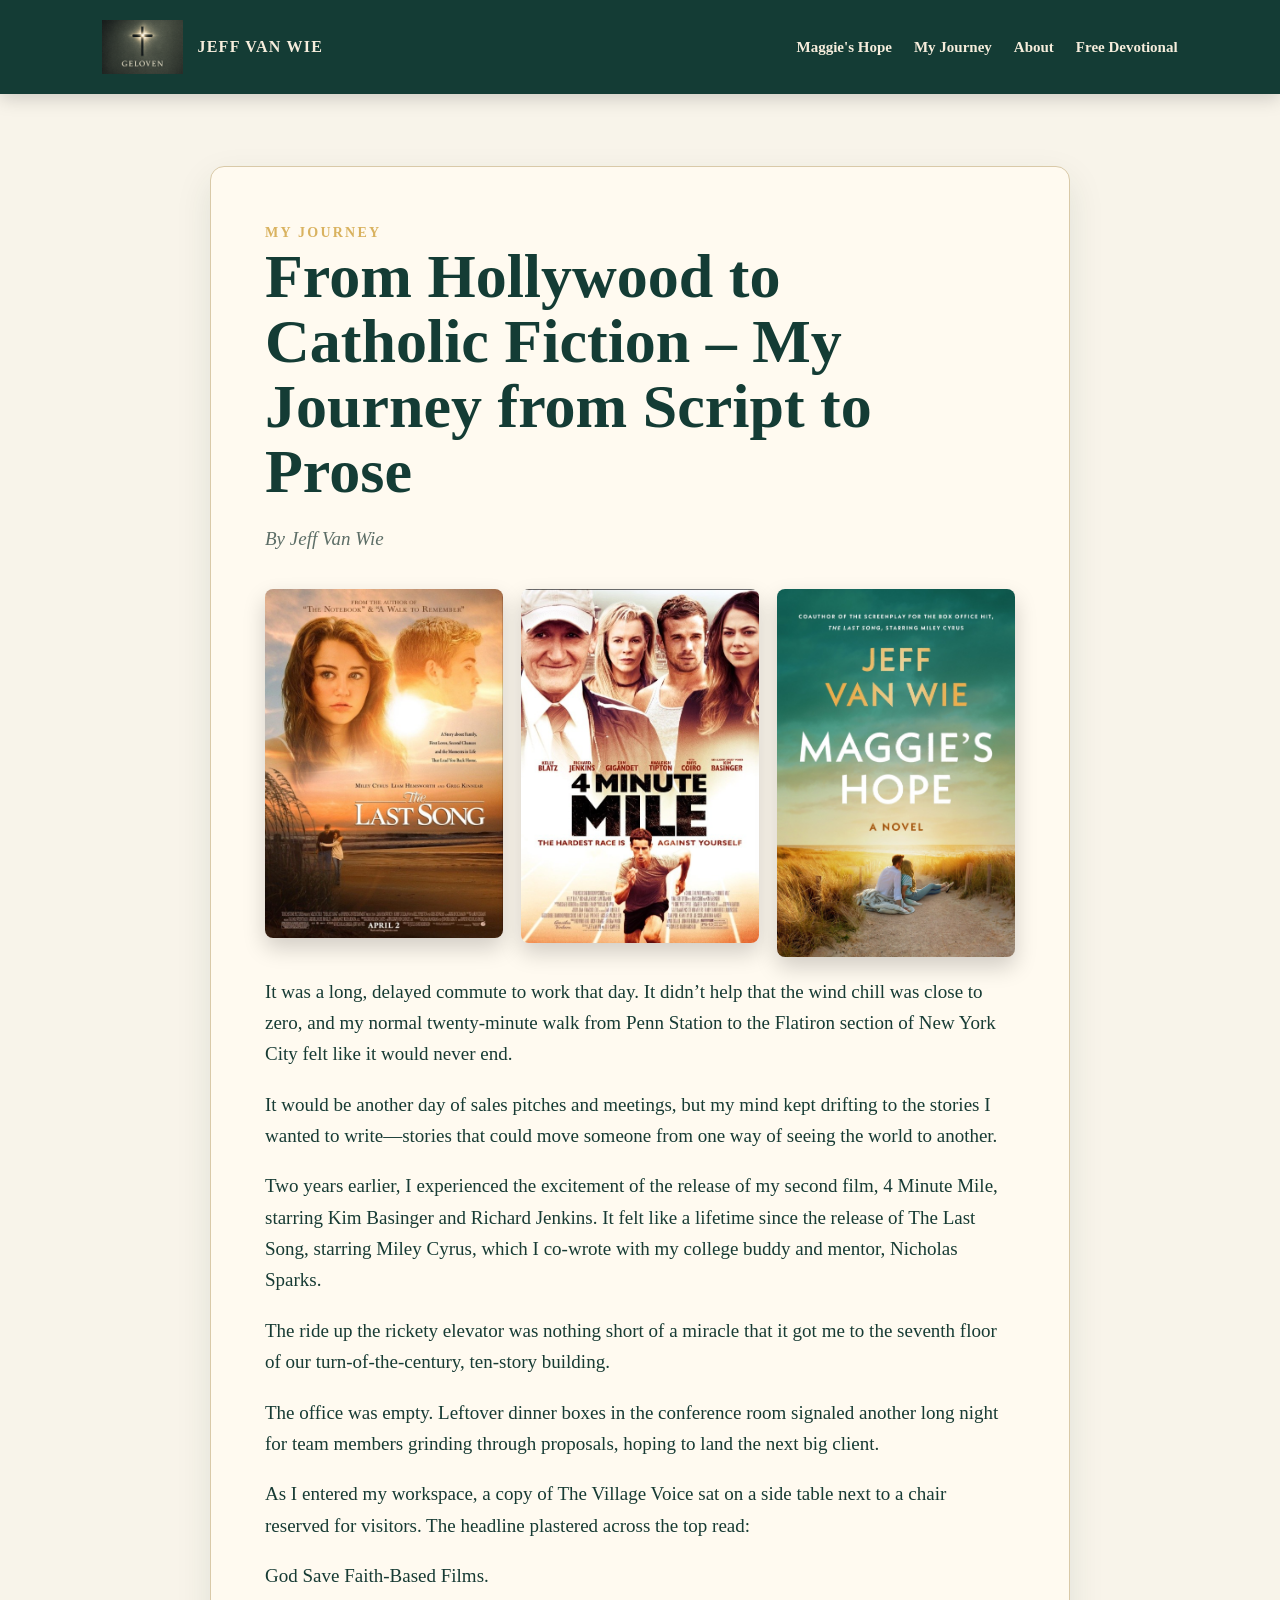
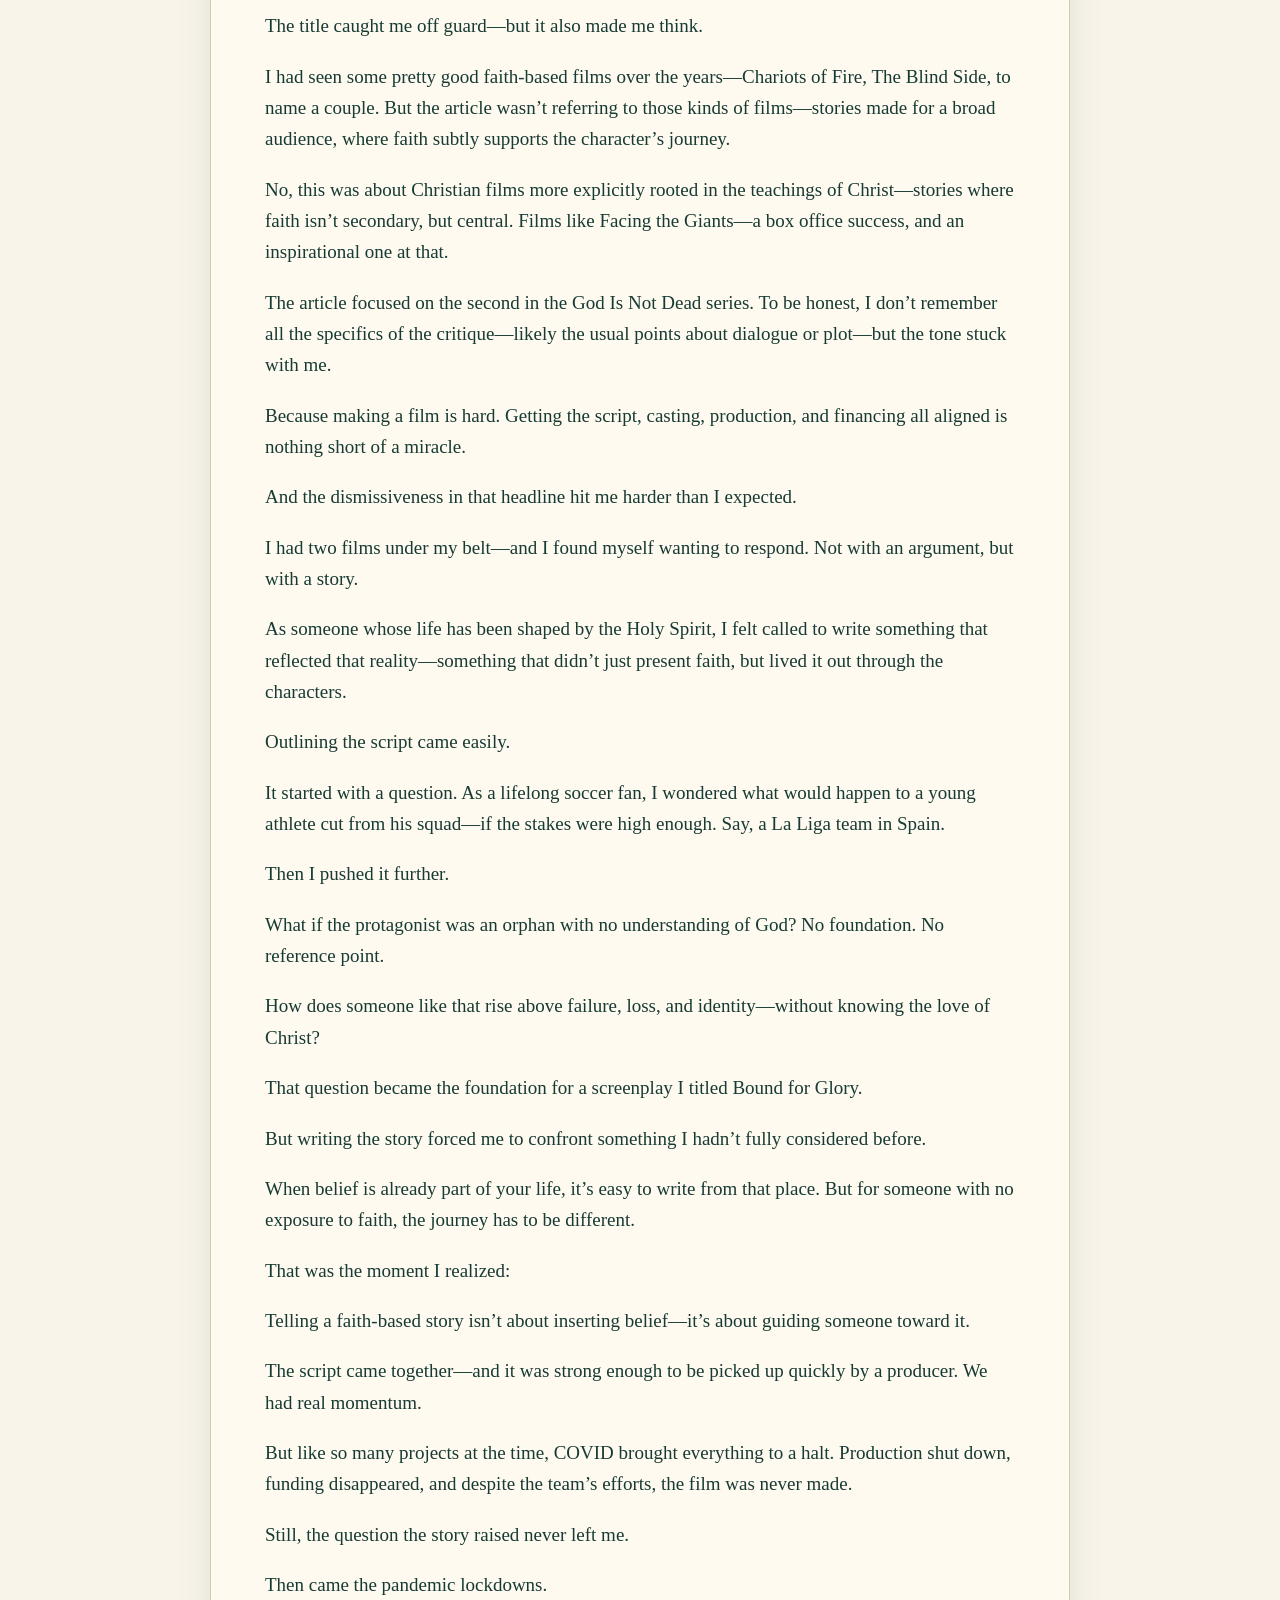
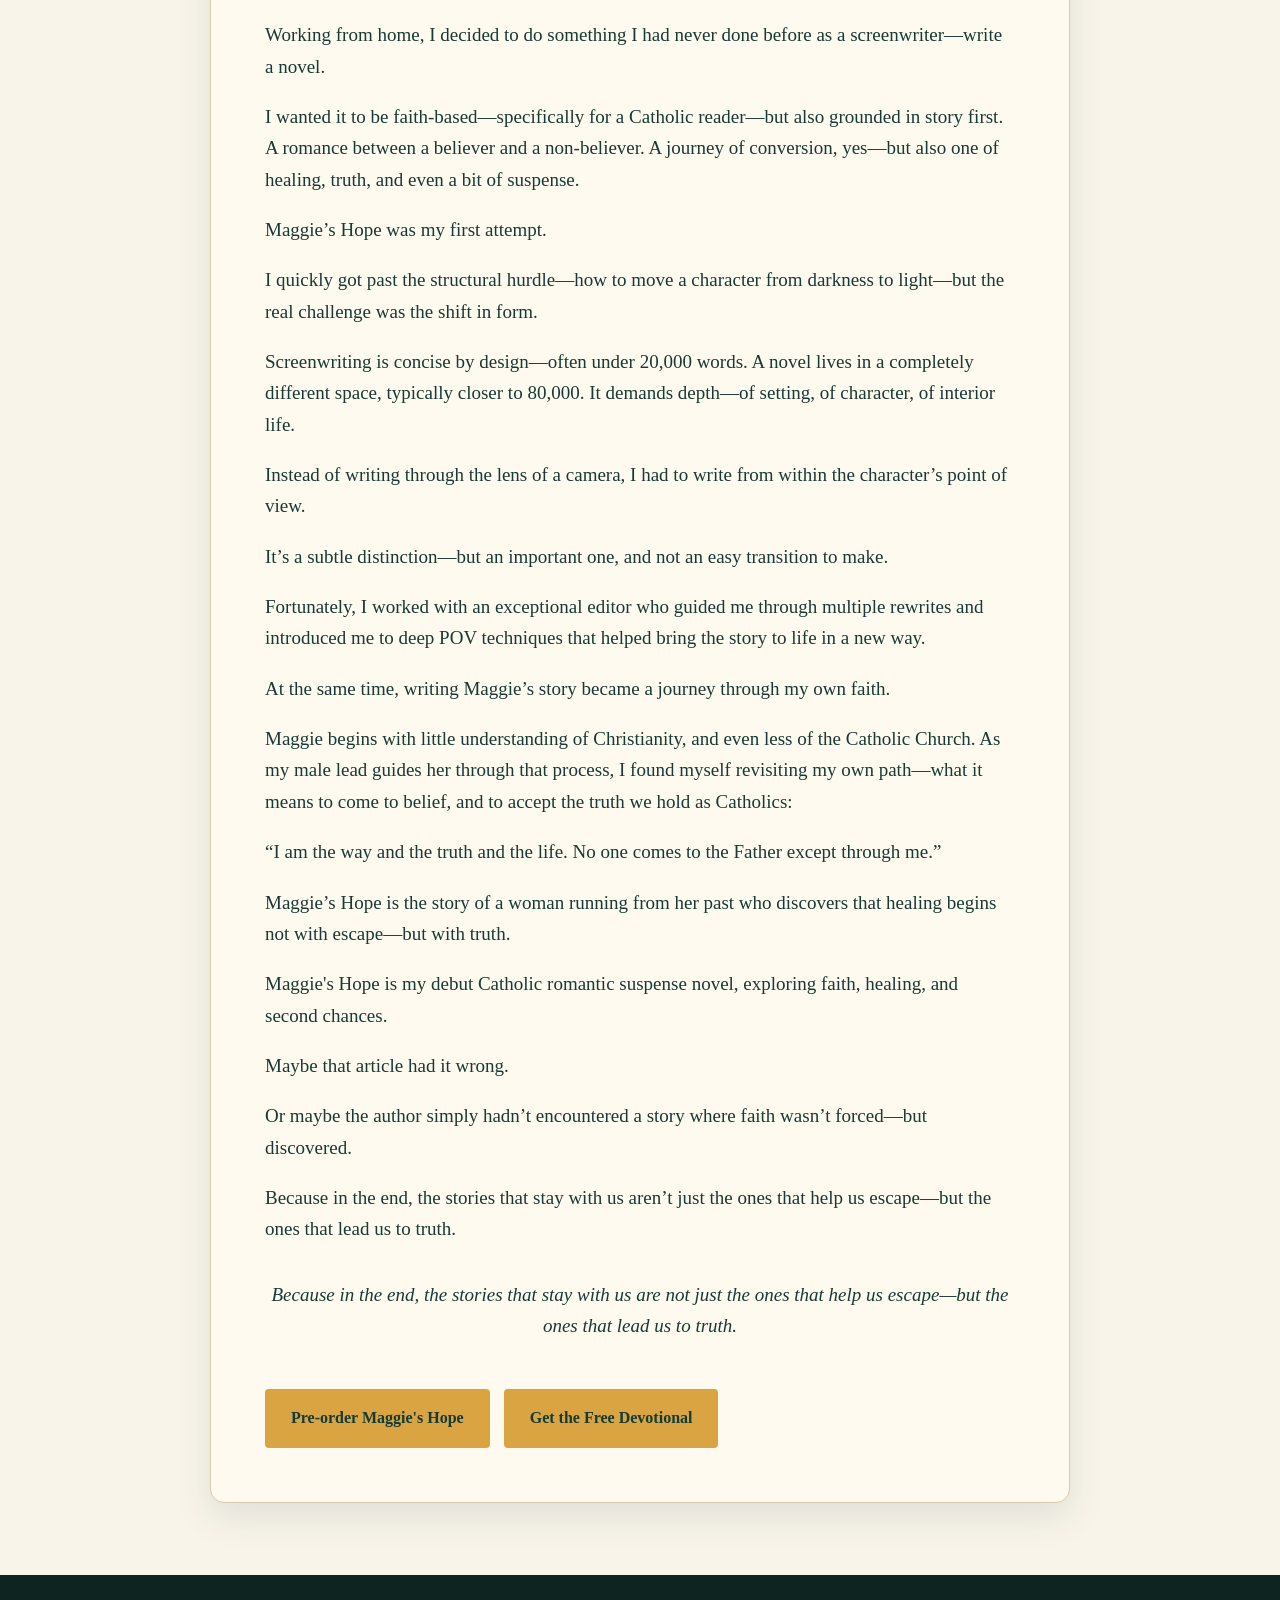
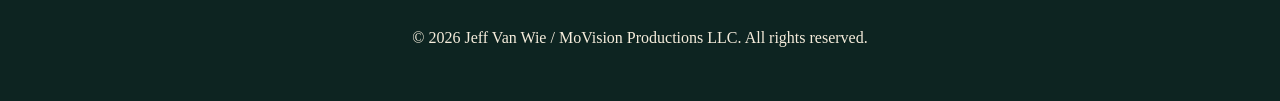
==== journey.html @ 56e46d1b "Add files via upload Add Journey page and update author website" ====
<!DOCTYPE html>
<html lang="en">
<head>
  <meta charset="UTF-8" />
  <meta name="viewport" content="width=device-width, initial-scale=1.0" />
  <meta name="description" content="Jeff Van Wie's journey from Hollywood screenwriter to Catholic novelist and author of Maggie's Hope." />
  <title>From Hollywood to Catholic Fiction | Jeff Van Wie</title>
  <link rel="stylesheet" href="assets/site.css" />
</head>
<body>
<header class="site-header">
  <a class="brand" href="index.html"><img src="assets/geloven-logo.png" alt="Geloven logo" /><span>Jeff Van Wie</span></a>
  <nav class="nav" aria-label="Primary navigation">
    <a href="index.html#maggies-hope">Maggie's Hope</a>
    <a href="journey.html">My Journey</a>
    <a href="index.html#about">About</a>
    <a href="index.html#devotional">Free Devotional</a>
  </nav>
</header>
<section>
  <article class="article">
    <div class="eyebrow">My Journey</div>
    <h1>From Hollywood to Catholic Fiction – My Journey from Script to Prose</h1>
    <p class="byline">By Jeff Van Wie</p>
    <div class="image-row">
      <img src="assets/the-last-song-poster.jpg" alt="The Last Song movie poster" />
      <img src="assets/four-minute-mile-poster.jpg" alt="4 Minute Mile movie poster" />
      <img src="assets/maggies-hope-cover.jpg" alt="Maggie's Hope book cover" />
    </div>
    <p>It was a long, delayed commute to work that day. It didn’t help that the wind chill was close to zero, and my normal twenty-minute walk from Penn Station to the Flatiron section of New York City felt like it would never end.</p>
    <p>It would be another day of sales pitches and meetings, but my mind kept drifting to the stories I wanted to write—stories that could move someone from one way of seeing the world to another.</p>
    <p>Two years earlier, I experienced the excitement of the release of my second film, 4 Minute Mile, starring Kim Basinger and Richard Jenkins. It felt like a lifetime since the release of The Last Song, starring Miley Cyrus, which I co-wrote with my college buddy and mentor, Nicholas Sparks.</p>
    <p>The ride up the rickety elevator was nothing short of a miracle that it got me to the seventh floor of our turn-of-the-century, ten-story building.</p>
    <p>The office was empty. Leftover dinner boxes in the conference room signaled another long night for team members grinding through proposals, hoping to land the next big client.</p>
    <p>As I entered my workspace, a copy of The Village Voice sat on a side table next to a chair reserved for visitors. The headline plastered across the top read:</p>
    <p>God Save Faith-Based Films.</p>
    <p>The title caught me off guard—but it also made me think.</p>
    <p>I had seen some pretty good faith-based films over the years—Chariots of Fire, The Blind Side, to name a couple. But the article wasn’t referring to those kinds of films—stories made for a broad audience, where faith subtly supports the character’s journey.</p>
    <p>No, this was about Christian films more explicitly rooted in the teachings of Christ—stories where faith isn’t secondary, but central. Films like Facing the Giants—a box office success, and an inspirational one at that.</p>
    <p>The article focused on the second in the God Is Not Dead series. To be honest, I don’t remember all the specifics of the critique—likely the usual points about dialogue or plot—but the tone stuck with me.</p>
    <p>Because making a film is hard. Getting the script, casting, production, and financing all aligned is nothing short of a miracle.</p>
    <p>And the dismissiveness in that headline hit me harder than I expected.</p>
    <p>I had two films under my belt—and I found myself wanting to respond. Not with an argument, but with a story.</p>
    <p>As someone whose life has been shaped by the Holy Spirit, I felt called to write something that reflected that reality—something that didn’t just present faith, but lived it out through the characters.</p>
    <p>Outlining the script came easily.</p>
    <p>It started with a question. As a lifelong soccer fan, I wondered what would happen to a young athlete cut from his squad—if the stakes were high enough. Say, a La Liga team in Spain.</p>
    <p>Then I pushed it further.</p>
    <p>What if the protagonist was an orphan with no understanding of God? No foundation. No reference point.</p>
    <p>How does someone like that rise above failure, loss, and identity—without knowing the love of Christ?</p>
    <p>That question became the foundation for a screenplay I titled Bound for Glory.</p>
    <p>But writing the story forced me to confront something I hadn’t fully considered before.</p>
    <p>When belief is already part of your life, it’s easy to write from that place. But for someone with no exposure to faith, the journey has to be different.</p>
    <p>That was the moment I realized:</p>
    <p>Telling a faith-based story isn’t about inserting belief—it’s about guiding someone toward it.</p>
    <p>The script came together—and it was strong enough to be picked up quickly by a producer. We had real momentum.</p>
    <p>But like so many projects at the time, COVID brought everything to a halt. Production shut down, funding disappeared, and despite the team’s efforts, the film was never made.</p>
    <p>Still, the question the story raised never left me.</p>
    <p>Then came the pandemic lockdowns.</p>
    <p>Working from home, I decided to do something I had never done before as a screenwriter—write a novel.</p>
    <p>I wanted it to be faith-based—specifically for a Catholic reader—but also grounded in story first. A romance between a believer and a non-believer. A journey of conversion, yes—but also one of healing, truth, and even a bit of suspense.</p>
    <p>Maggie’s Hope was my first attempt.</p>
    <p>I quickly got past the structural hurdle—how to move a character from darkness to light—but the real challenge was the shift in form.</p>
    <p>Screenwriting is concise by design—often under 20,000 words. A novel lives in a completely different space, typically closer to 80,000. It demands depth—of setting, of character, of interior life.</p>
    <p>Instead of writing through the lens of a camera, I had to write from within the character’s point of view.</p>
    <p>It’s a subtle distinction—but an important one, and not an easy transition to make.</p>
    <p>Fortunately, I worked with an exceptional editor who guided me through multiple rewrites and introduced me to deep POV techniques that helped bring the story to life in a new way.</p>
    <p>At the same time, writing Maggie’s story became a journey through my own faith.</p>
    <p>Maggie begins with little understanding of Christianity, and even less of the Catholic Church. As my male lead guides her through that process, I found myself revisiting my own path—what it means to come to belief, and to accept the truth we hold as Catholics:</p>
    <p>“I am the way and the truth and the life. No one comes to the Father except through me.”</p>
    <p>Maggie’s Hope is the story of a woman running from her past who discovers that healing begins not with escape—but with truth.</p>
    <p>Maggie's Hope is my debut Catholic romantic suspense novel, exploring faith, healing, and second chances.</p>
    <p>Maybe that article had it wrong.</p>
    <p>Or maybe the author simply hadn’t encountered a story where faith wasn’t forced—but discovered.</p>
    <p>Because in the end, the stories that stay with us aren’t just the ones that help us escape—but the ones that lead us to truth.</p>
    <p class="quote">Because in the end, the stories that stay with us are not just the ones that help us escape—but the ones that lead us to truth.</p>
    <div class="btnrow">
      <a class="btn" href="https://www.amazon.com/Maggies-Hope-Catholic-Romantic-Suspense-ebook/dp/B0H3CFPGQQ/ref=sr_1_1?crid=3NCWQ1MYMF61F&dib=eyJ2IjoiMSJ9.yBqb46Kqh1Ugg5azzYywWVtmL_UlsK4Of6RCggLA4gTGjHj071QN20LucGBJIEps.63e5xa8-_Xz1dTC999kGmpaDfAiHw9QunpuG3n6hT9c&dib_tag=se&keywords=Maggie%27s+Hope+Jeff+Van+Wie&qid=1780402239&sprefix=maggie%27s+hope+jeff+van+wie%2Caps%2C113&sr=8-1">Pre-order Maggie's Hope</a>
      <a class="btn" href="index.html#devotional">Get the Free Devotional</a>
    </div>
  </article>
</section>
<footer class="footer">
  <p>© 2026 Jeff Van Wie / MoVision Productions LLC. All rights reserved.</p>
</footer>
</body>
</html>
---- assets/site.css ----
:root{
  --green:#143c35;--deep:#0d2421;--cream:#f8f4ea;--paper:#fffaf0;--gold:#d9a441;--gold2:#d9b25f;--text:#173b34;--muted:#5d6e67;--line:#d9c9a8;
}
*{box-sizing:border-box} html{scroll-behavior:smooth} body{margin:0;font-family:Georgia,'Times New Roman',serif;background:var(--cream);color:var(--text);line-height:1.65} img{max-width:100%;display:block} a{color:inherit}.site-header{background:var(--green);color:#f6eddc;padding:20px 8%;display:flex;justify-content:space-between;align-items:center;gap:24px;position:sticky;top:0;z-index:10;box-shadow:0 4px 18px rgba(0,0,0,.18)}.brand{display:flex;align-items:center;gap:14px;text-decoration:none;font-weight:bold;letter-spacing:.08em;text-transform:uppercase}.brand img{height:54px;width:auto}.nav{display:flex;gap:22px;align-items:center;flex-wrap:wrap}.nav a{color:#f6eddc;text-decoration:none;font-weight:bold;font-size:15px}.nav a:hover{color:var(--gold2)}section{padding:72px 8%}.hero{display:grid;grid-template-columns:1.08fr .92fr;gap:54px;align-items:center;background:linear-gradient(135deg,#123b35,#0d2421);color:#f6eddc}.eyebrow{letter-spacing:.16em;text-transform:uppercase;color:var(--gold2);font-weight:bold;font-size:14px}.hero h1{font-size:clamp(46px,7vw,82px);line-height:.95;margin:10px 0 18px}.tagline{font-size:clamp(22px,3vw,30px);color:var(--gold2);line-height:1.25;margin:0 0 18px}.lead{font-size:20px;max-width:760px}.btnrow{display:flex;gap:14px;flex-wrap:wrap;align-items:center}.btn{display:inline-block;background:var(--gold);color:var(--green);padding:14px 24px;margin-top:14px;text-decoration:none;font-weight:bold;border-radius:4px;border:2px solid var(--gold)}.btn.secondary{background:transparent;color:#f6eddc;border-color:#f6eddc}.cover{max-width:385px;margin:auto;box-shadow:0 22px 46px rgba(0,0,0,.42)}h2{font-size:clamp(34px,5vw,48px);line-height:1.1;margin:0 0 18px;color:var(--green)}h3{font-size:25px;margin:0 0 8px;color:var(--green)}.grid{display:grid;grid-template-columns:repeat(3,1fr);gap:26px}.two{display:grid;grid-template-columns:1fr 1fr;gap:42px;align-items:center}.card{background:var(--paper);border:1px solid var(--line);padding:28px;border-radius:12px;box-shadow:0 12px 28px rgba(20,60,53,.08)}.callout{background:#efe4ca;border-left:6px solid var(--gold);padding:24px 28px;font-style:italic;font-size:22px}.dark{background:var(--green);color:#f6eddc}.dark h2,.dark h3{color:#f6eddc}.dark .card{background:#173f38;border-color:#335d55}.posters{display:grid;grid-template-columns:repeat(2,minmax(180px,320px));gap:24px;justify-content:center;align-items:start}.poster{box-shadow:0 14px 34px rgba(0,0,0,.25);border:6px solid #fffaf0}.author-photo{border-radius:14px;box-shadow:0 18px 38px rgba(0,0,0,.22)}.qr{width:170px;background:white;padding:8px;border-radius:8px}.center{text-align:center}.small{font-size:15px;color:var(--muted)}.footer{background:var(--deep);color:#f6eddc;padding:34px 8%;text-align:center}.flyer{max-width:760px;margin:28px auto 0;border:1px solid var(--line);box-shadow:0 14px 30px rgba(0,0,0,.14)}.article{max-width:860px;margin:0 auto;background:var(--paper);padding:54px;border:1px solid var(--line);border-radius:14px;box-shadow:0 14px 36px rgba(20,60,53,.1)}.article h1{font-size:clamp(38px,6vw,62px);line-height:1.05;margin:0 0 8px;color:var(--green)}.article p{font-size:19px}.byline{color:var(--muted);font-style:italic;margin-bottom:34px}.quote{font-size:24px;color:var(--green);text-align:center;margin:34px 0;font-style:italic}.image-row{display:grid;grid-template-columns:repeat(3,1fr);gap:18px;margin-top:24px}.image-row img{border-radius:8px;box-shadow:0 10px 22px rgba(0,0,0,.18)}@media(max-width:850px){.site-header{position:static;align-items:flex-start;flex-direction:column}.hero,.two,.grid{grid-template-columns:1fr}.hero{text-align:center}.cover{max-width:310px}.posters{grid-template-columns:1fr 1fr}.article{padding:30px}.image-row{grid-template-columns:1fr}.nav{gap:14px}section{padding:52px 6%}}
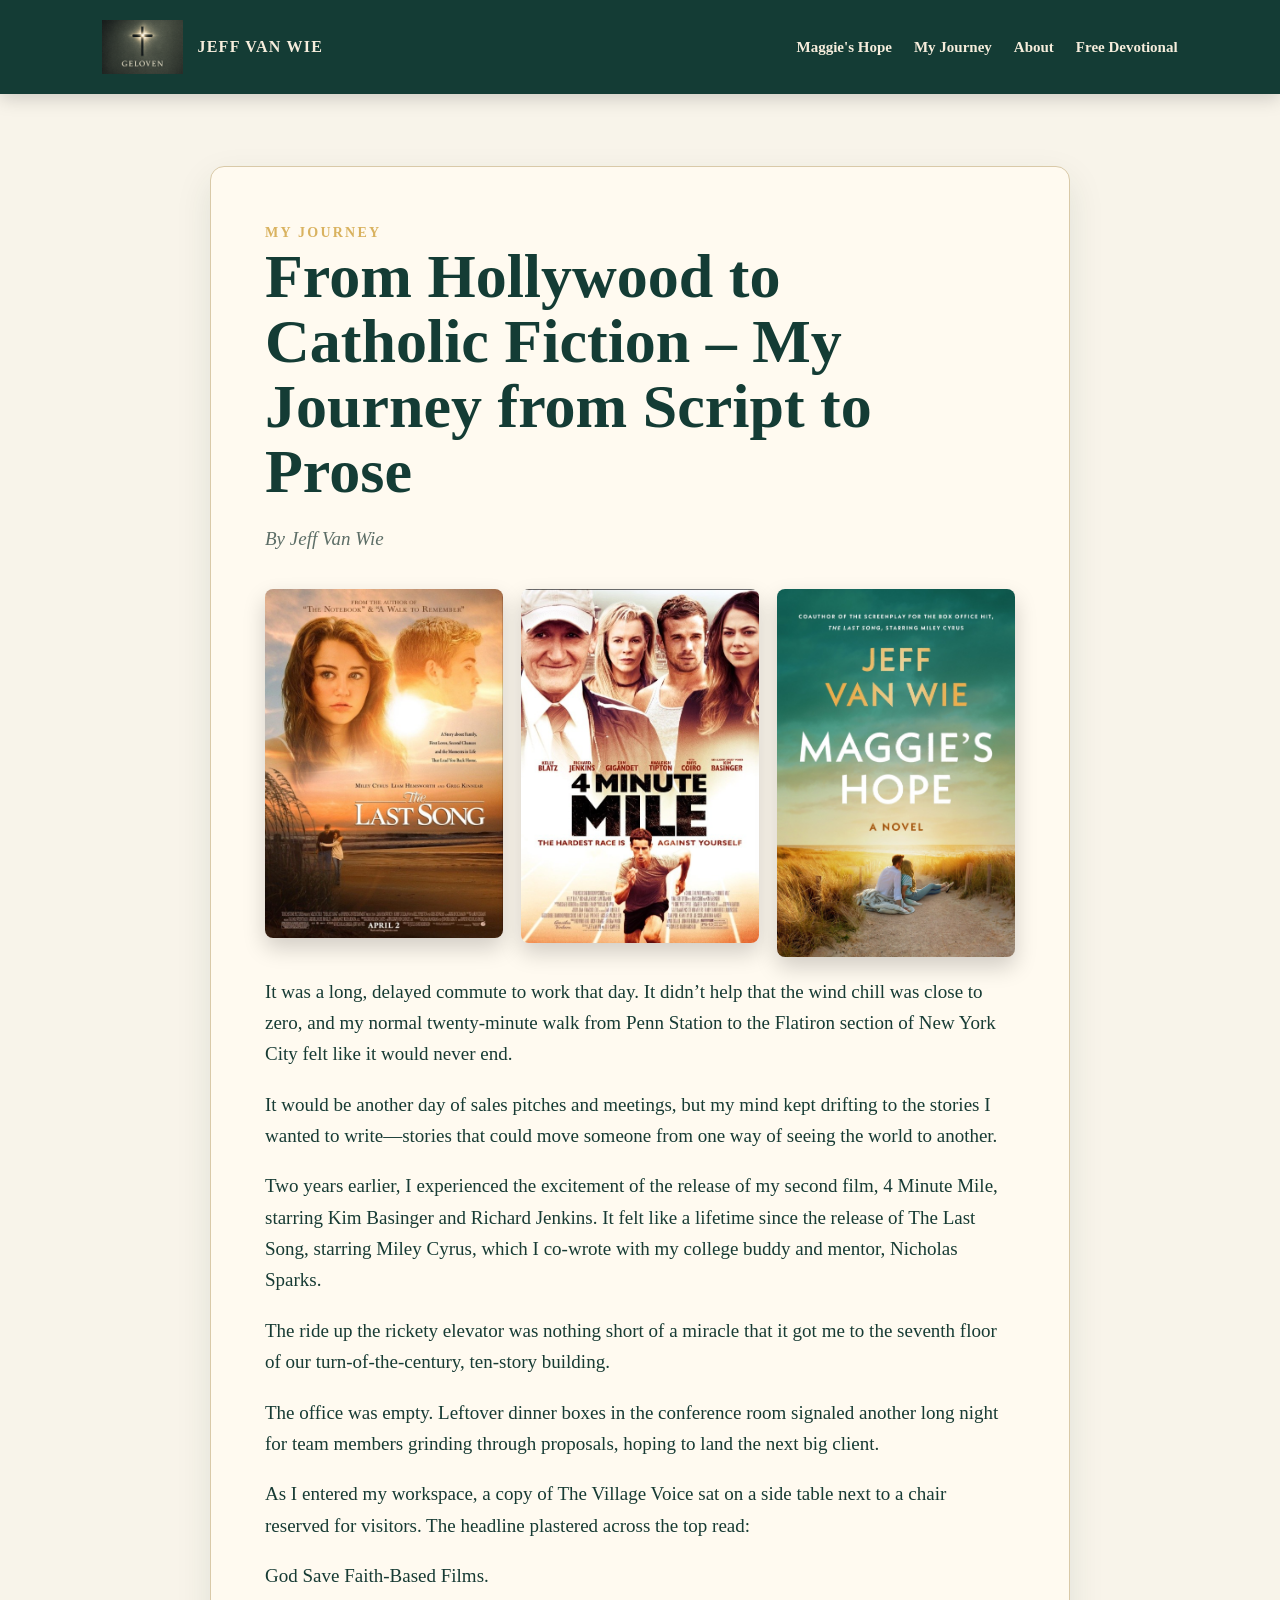
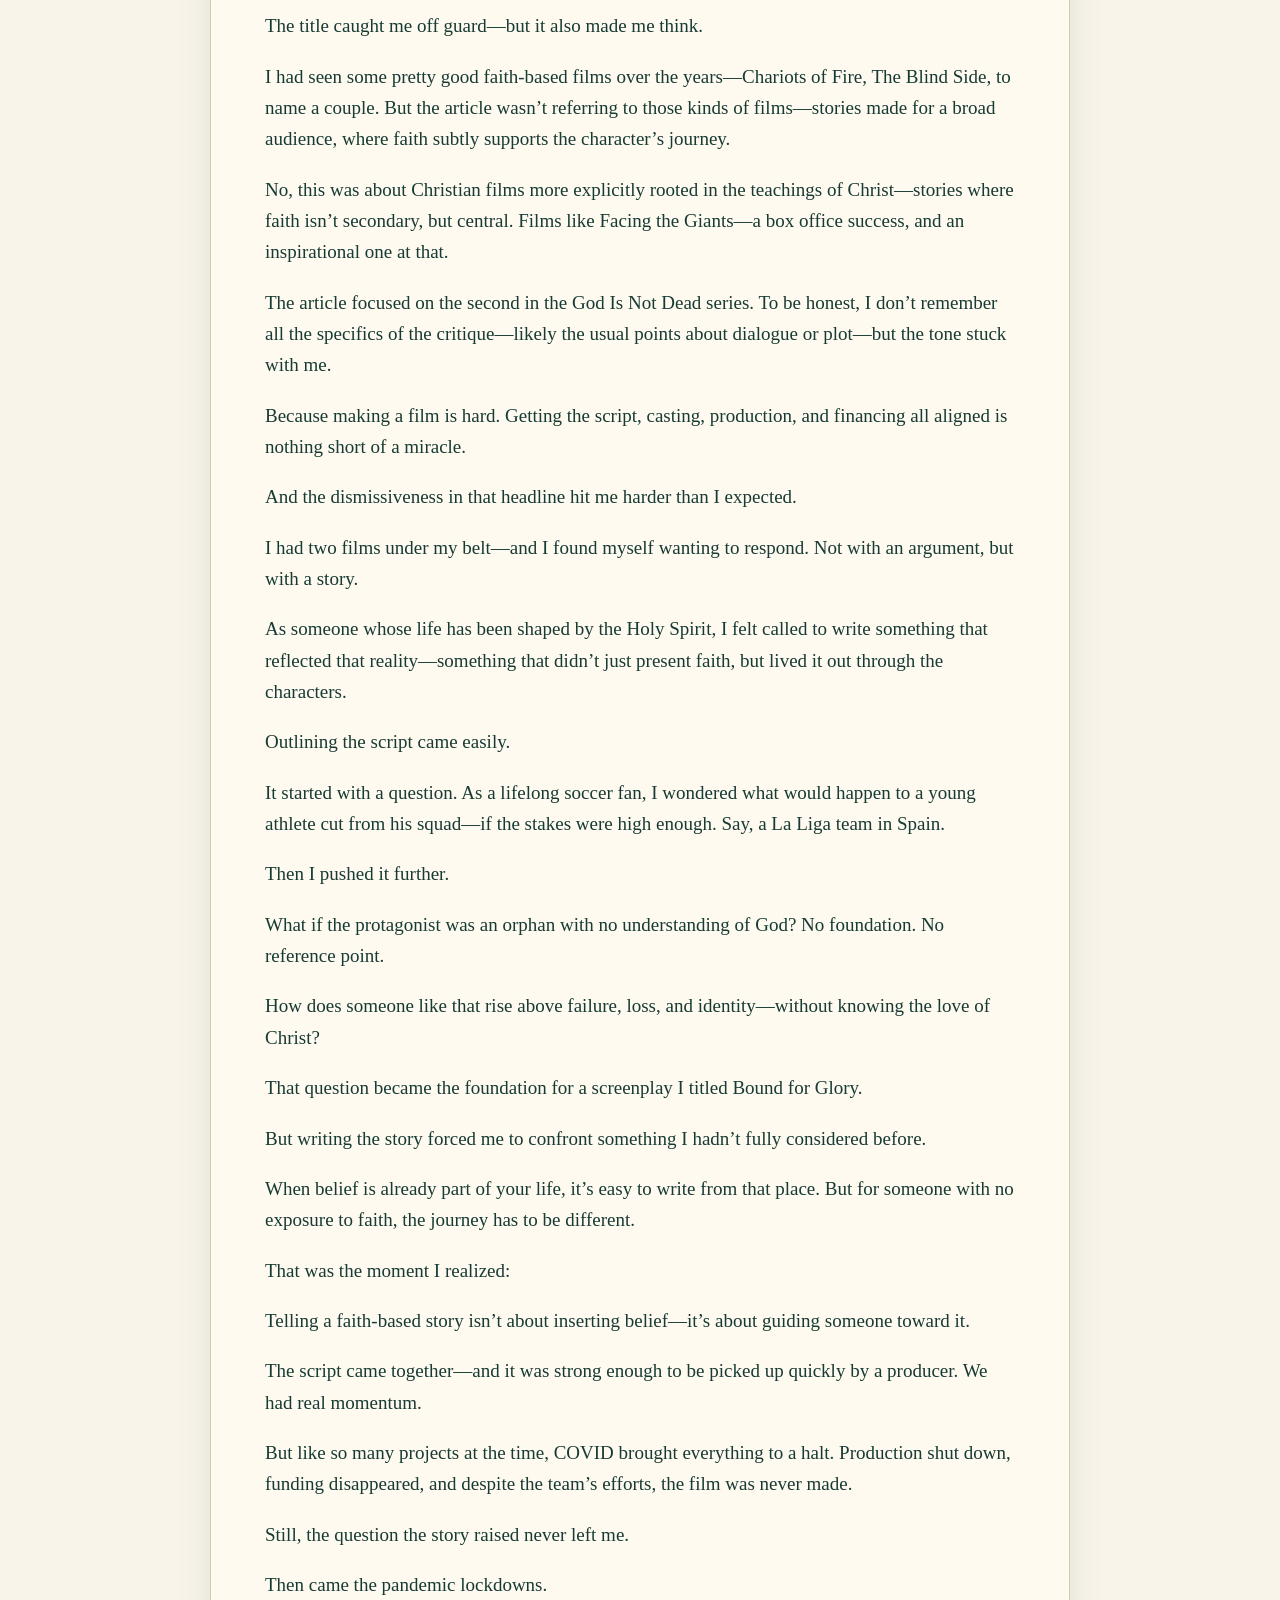
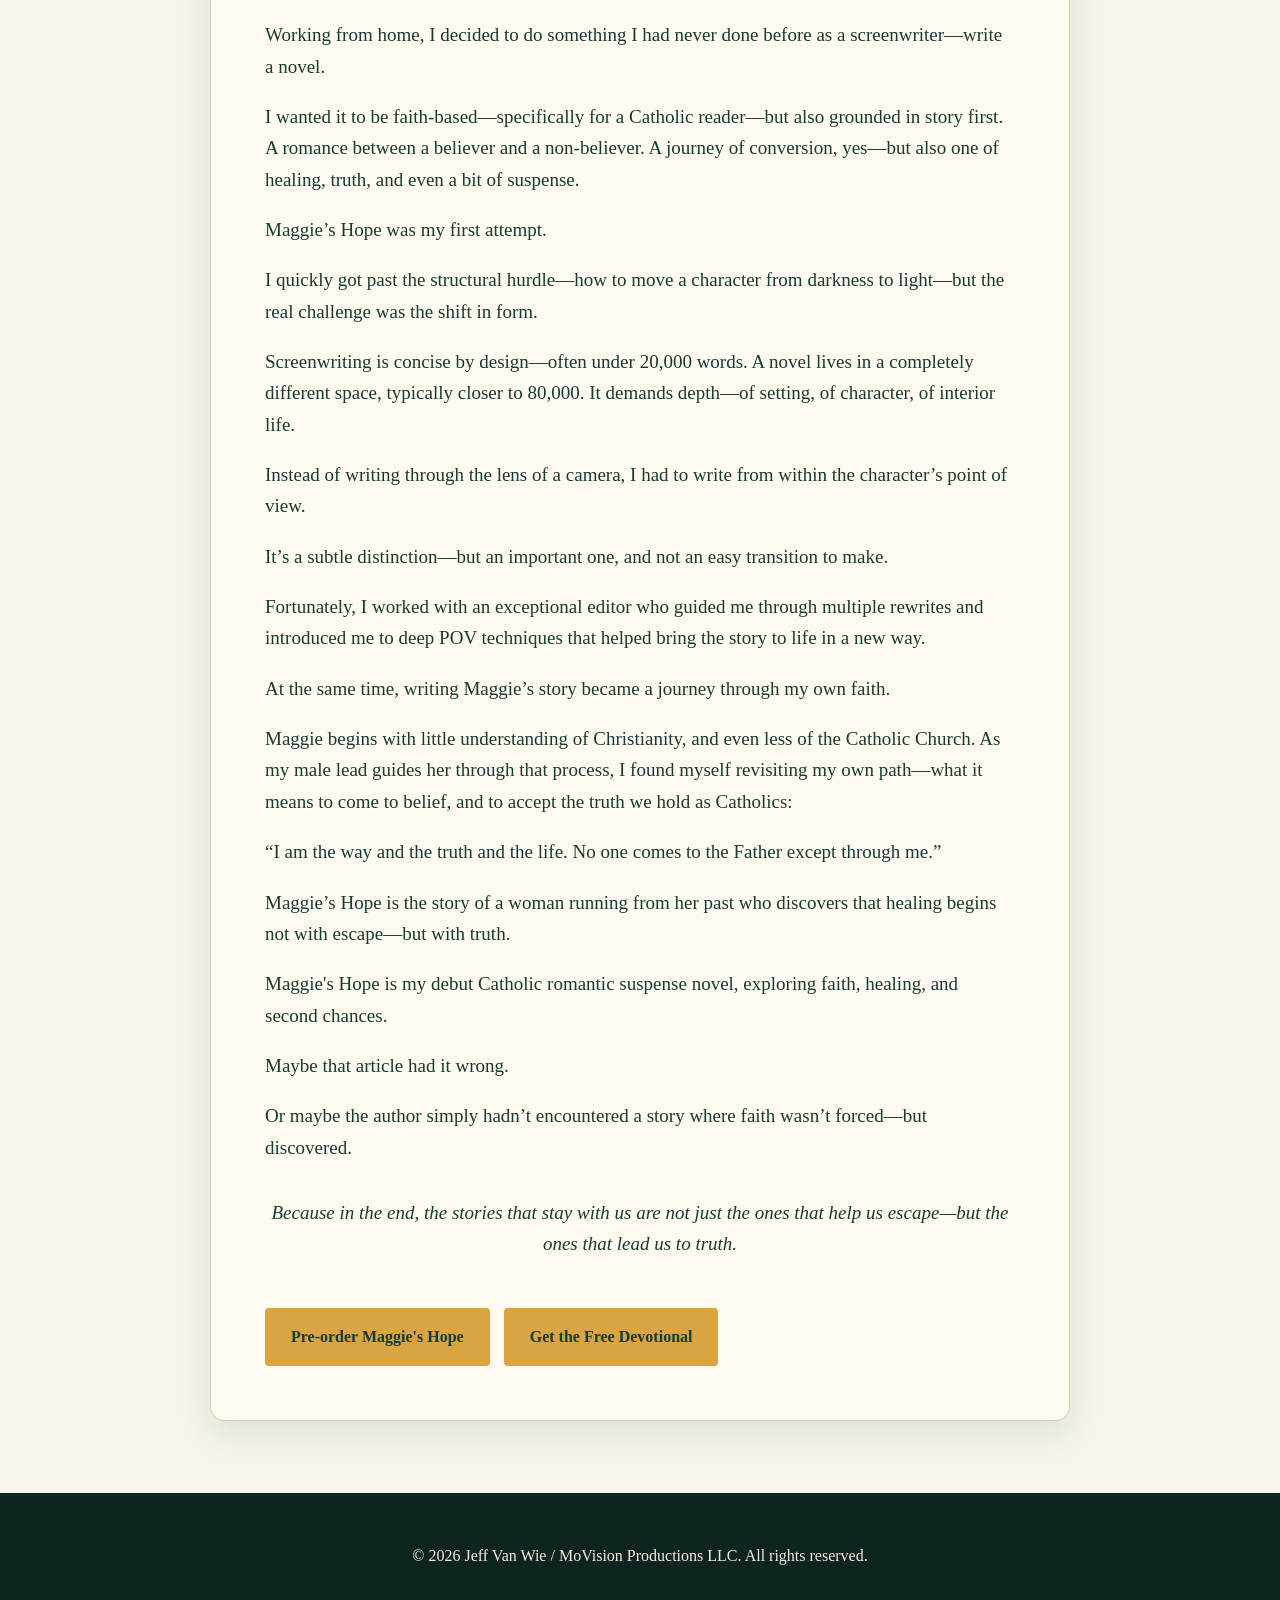
==== commit c7b40383: "Add files via upload Updated journey.html file to correct duplicate sentence" ====
--- a/journey.html
+++ b/journey.html
@@ -71,7 +71,6 @@
     <p>Maggie's Hope is my debut Catholic romantic suspense novel, exploring faith, healing, and second chances.</p>
     <p>Maybe that article had it wrong.</p>
     <p>Or maybe the author simply hadn’t encountered a story where faith wasn’t forced—but discovered.</p>
-    <p>Because in the end, the stories that stay with us aren’t just the ones that help us escape—but the ones that lead us to truth.</p>
     <p class="quote">Because in the end, the stories that stay with us are not just the ones that help us escape—but the ones that lead us to truth.</p>
     <div class="btnrow">
       <a class="btn" href="https://www.amazon.com/Maggies-Hope-Catholic-Romantic-Suspense-ebook/dp/B0H3CFPGQQ/ref=sr_1_1?crid=3NCWQ1MYMF61F&dib=eyJ2IjoiMSJ9.yBqb46Kqh1Ugg5azzYywWVtmL_UlsK4Of6RCggLA4gTGjHj071QN20LucGBJIEps.63e5xa8-_Xz1dTC999kGmpaDfAiHw9QunpuG3n6hT9c&dib_tag=se&keywords=Maggie%27s+Hope+Jeff+Van+Wie&qid=1780402239&sprefix=maggie%27s+hope+jeff+van+wie%2Caps%2C113&sr=8-1">Pre-order Maggie's Hope</a>
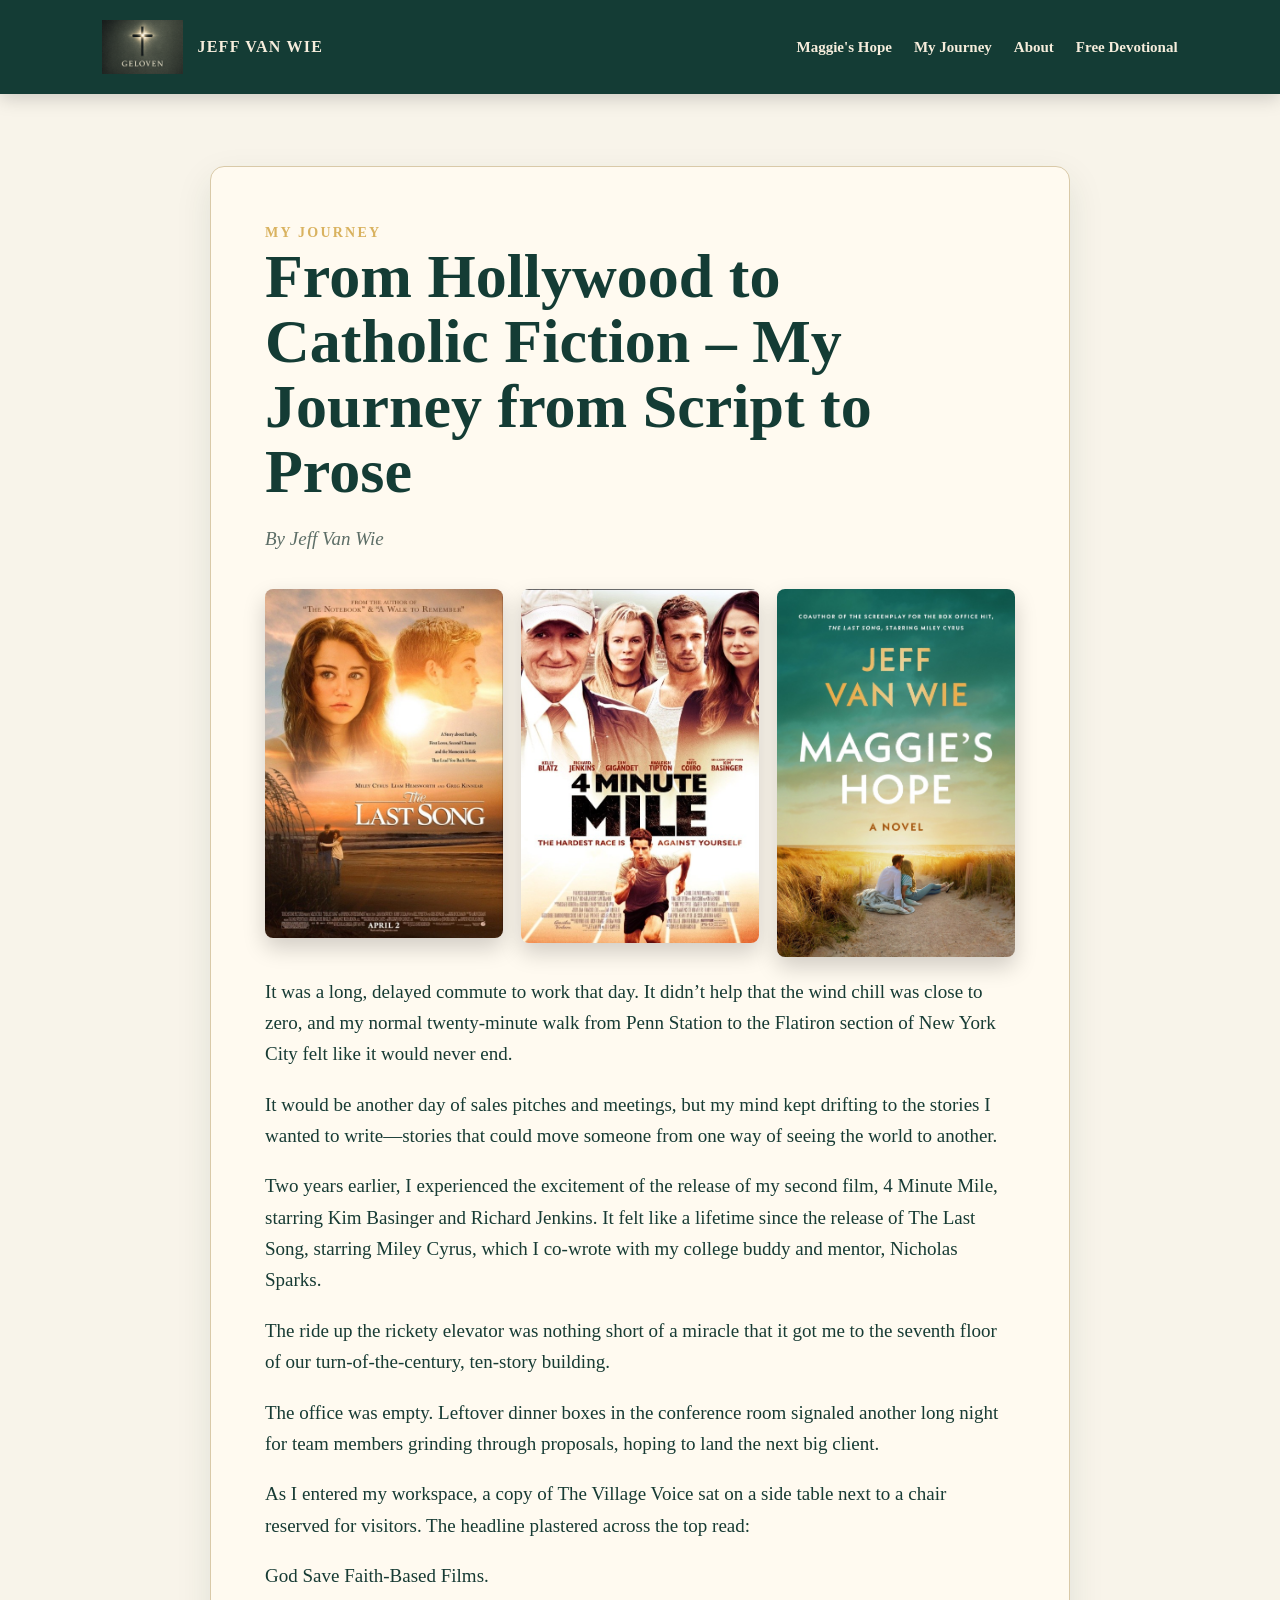
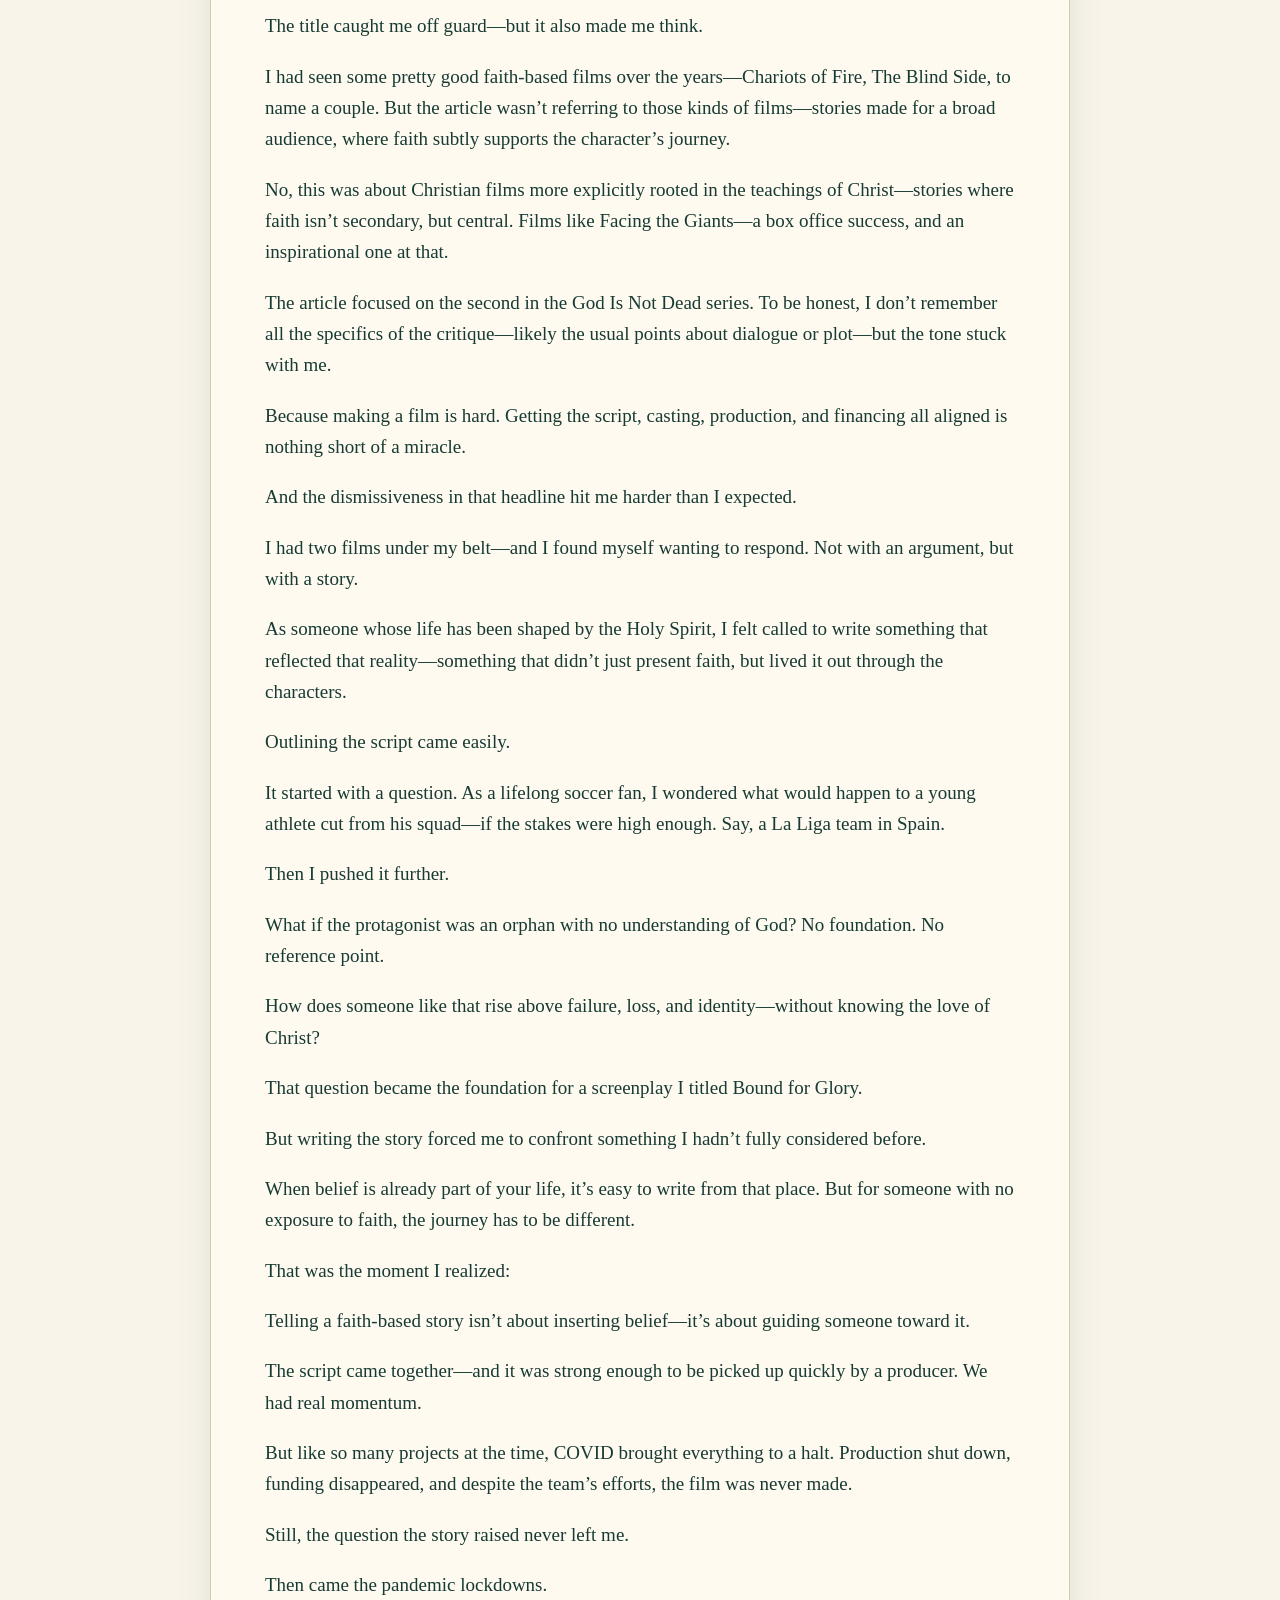
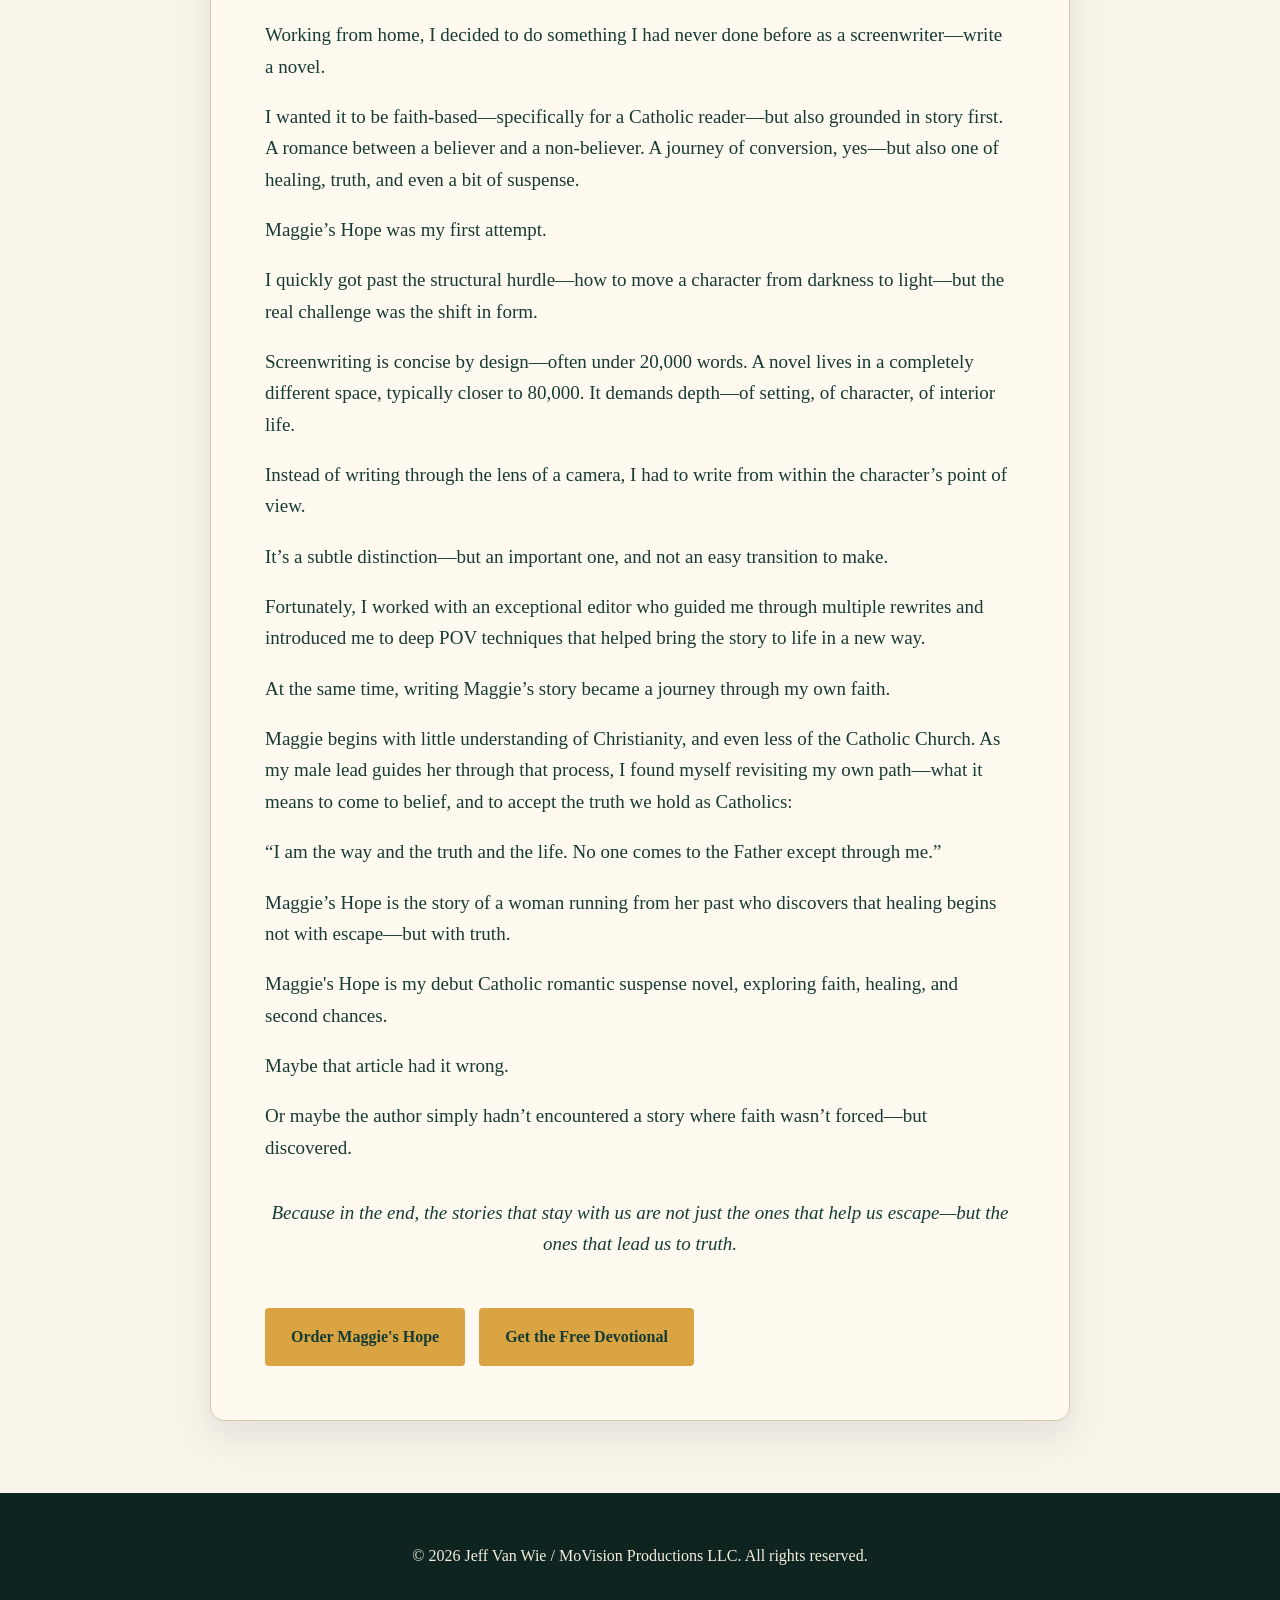
==== commit 4933b143: "Update journey.html Update from Pre-order to Order" ====
--- a/journey.html
+++ b/journey.html
@@ -73,7 +73,7 @@
     <p>Or maybe the author simply hadn’t encountered a story where faith wasn’t forced—but discovered.</p>
     <p class="quote">Because in the end, the stories that stay with us are not just the ones that help us escape—but the ones that lead us to truth.</p>
     <div class="btnrow">
-      <a class="btn" href="https://www.amazon.com/Maggies-Hope-Catholic-Romantic-Suspense-ebook/dp/B0H3CFPGQQ/ref=sr_1_1?crid=3NCWQ1MYMF61F&dib=eyJ2IjoiMSJ9.yBqb46Kqh1Ugg5azzYywWVtmL_UlsK4Of6RCggLA4gTGjHj071QN20LucGBJIEps.63e5xa8-_Xz1dTC999kGmpaDfAiHw9QunpuG3n6hT9c&dib_tag=se&keywords=Maggie%27s+Hope+Jeff+Van+Wie&qid=1780402239&sprefix=maggie%27s+hope+jeff+van+wie%2Caps%2C113&sr=8-1">Pre-order Maggie's Hope</a>
+      <a class="btn" href="https://www.amazon.com/Maggies-Hope-Catholic-Romantic-Suspense-ebook/dp/B0H3CFPGQQ/ref=sr_1_1?crid=3NCWQ1MYMF61F&dib=eyJ2IjoiMSJ9.yBqb46Kqh1Ugg5azzYywWVtmL_UlsK4Of6RCggLA4gTGjHj071QN20LucGBJIEps.63e5xa8-_Xz1dTC999kGmpaDfAiHw9QunpuG3n6hT9c&dib_tag=se&keywords=Maggie%27s+Hope+Jeff+Van+Wie&qid=1780402239&sprefix=maggie%27s+hope+jeff+van+wie%2Caps%2C113&sr=8-1">Order Maggie's Hope</a>
       <a class="btn" href="index.html#devotional">Get the Free Devotional</a>
     </div>
   </article>
--- a/assets/site.css
+++ b/assets/site.css
@@ -3,3 +3,6 @@
   --green:#143c35;--deep:#0d2421;--cream:#f8f4ea;--paper:#fffaf0;--gold:#d9a441;--gold2:#d9b25f;--text:#173b34;--muted:#5d6e67;--line:#d9c9a8;
 }
 *{box-sizing:border-box} html{scroll-behavior:smooth} body{margin:0;font-family:Georgia,'Times New Roman',serif;background:var(--cream);color:var(--text);line-height:1.65} img{max-width:100%;display:block} a{color:inherit}.site-header{background:var(--green);color:#f6eddc;padding:20px 8%;display:flex;justify-content:space-between;align-items:center;gap:24px;position:sticky;top:0;z-index:10;box-shadow:0 4px 18px rgba(0,0,0,.18)}.brand{display:flex;align-items:center;gap:14px;text-decoration:none;font-weight:bold;letter-spacing:.08em;text-transform:uppercase}.brand img{height:54px;width:auto}.nav{display:flex;gap:22px;align-items:center;flex-wrap:wrap}.nav a{color:#f6eddc;text-decoration:none;font-weight:bold;font-size:15px}.nav a:hover{color:var(--gold2)}section{padding:72px 8%}.hero{display:grid;grid-template-columns:1.08fr .92fr;gap:54px;align-items:center;background:linear-gradient(135deg,#123b35,#0d2421);color:#f6eddc}.eyebrow{letter-spacing:.16em;text-transform:uppercase;color:var(--gold2);font-weight:bold;font-size:14px}.hero h1{font-size:clamp(46px,7vw,82px);line-height:.95;margin:10px 0 18px}.tagline{font-size:clamp(22px,3vw,30px);color:var(--gold2);line-height:1.25;margin:0 0 18px}.lead{font-size:20px;max-width:760px}.btnrow{display:flex;gap:14px;flex-wrap:wrap;align-items:center}.btn{display:inline-block;background:var(--gold);color:var(--green);padding:14px 24px;margin-top:14px;text-decoration:none;font-weight:bold;border-radius:4px;border:2px solid var(--gold)}.btn.secondary{background:transparent;color:#f6eddc;border-color:#f6eddc}.cover{max-width:385px;margin:auto;box-shadow:0 22px 46px rgba(0,0,0,.42)}h2{font-size:clamp(34px,5vw,48px);line-height:1.1;margin:0 0 18px;color:var(--green)}h3{font-size:25px;margin:0 0 8px;color:var(--green)}.grid{display:grid;grid-template-columns:repeat(3,1fr);gap:26px}.two{display:grid;grid-template-columns:1fr 1fr;gap:42px;align-items:center}.card{background:var(--paper);border:1px solid var(--line);padding:28px;border-radius:12px;box-shadow:0 12px 28px rgba(20,60,53,.08)}.callout{background:#efe4ca;border-left:6px solid var(--gold);padding:24px 28px;font-style:italic;font-size:22px}.dark{background:var(--green);color:#f6eddc}.dark h2,.dark h3{color:#f6eddc}.dark .card{background:#173f38;border-color:#335d55}.posters{display:grid;grid-template-columns:repeat(2,minmax(180px,320px));gap:24px;justify-content:center;align-items:start}.poster{box-shadow:0 14px 34px rgba(0,0,0,.25);border:6px solid #fffaf0}.author-photo{border-radius:14px;box-shadow:0 18px 38px rgba(0,0,0,.22)}.qr{width:170px;background:white;padding:8px;border-radius:8px}.center{text-align:center}.small{font-size:15px;color:var(--muted)}.footer{background:var(--deep);color:#f6eddc;padding:34px 8%;text-align:center}.flyer{max-width:760px;margin:28px auto 0;border:1px solid var(--line);box-shadow:0 14px 30px rgba(0,0,0,.14)}.article{max-width:860px;margin:0 auto;background:var(--paper);padding:54px;border:1px solid var(--line);border-radius:14px;box-shadow:0 14px 36px rgba(20,60,53,.1)}.article h1{font-size:clamp(38px,6vw,62px);line-height:1.05;margin:0 0 8px;color:var(--green)}.article p{font-size:19px}.byline{color:var(--muted);font-style:italic;margin-bottom:34px}.quote{font-size:24px;color:var(--green);text-align:center;margin:34px 0;font-style:italic}.image-row{display:grid;grid-template-columns:repeat(3,1fr);gap:18px;margin-top:24px}.image-row img{border-radius:8px;box-shadow:0 10px 22px rgba(0,0,0,.18)}@media(max-width:850px){.site-header{position:static;align-items:flex-start;flex-direction:column}.hero,.two,.grid{grid-template-columns:1fr}.hero{text-align:center}.cover{max-width:310px}.posters{grid-template-columns:1fr 1fr}.article{padding:30px}.image-row{grid-template-columns:1fr}.nav{gap:14px}section{padding:52px 6%}}
+
+
+.endorsement-note{font-size:18px;color:var(--gold2);font-weight:bold;margin:0 0 10px}.praise-section{background:#fffaf0;padding-top:58px;padding-bottom:58px}.praise-card{max-width:980px;margin:0 auto;text-align:center}.praise-card h2{max-width:820px;margin-left:auto;margin-right:auto}.stars{font-size:30px;letter-spacing:.08em;color:var(--gold);line-height:1;margin:8px 0 18px}.praise-card blockquote{margin:18px auto 0;max-width:850px;font-size:22px;line-height:1.55;color:var(--green);font-style:italic}.praise-card cite{display:block;margin-top:18px;font-size:17px;line-height:1.45;color:var(--text);font-style:normal;font-weight:bold}.center-row{justify-content:center}
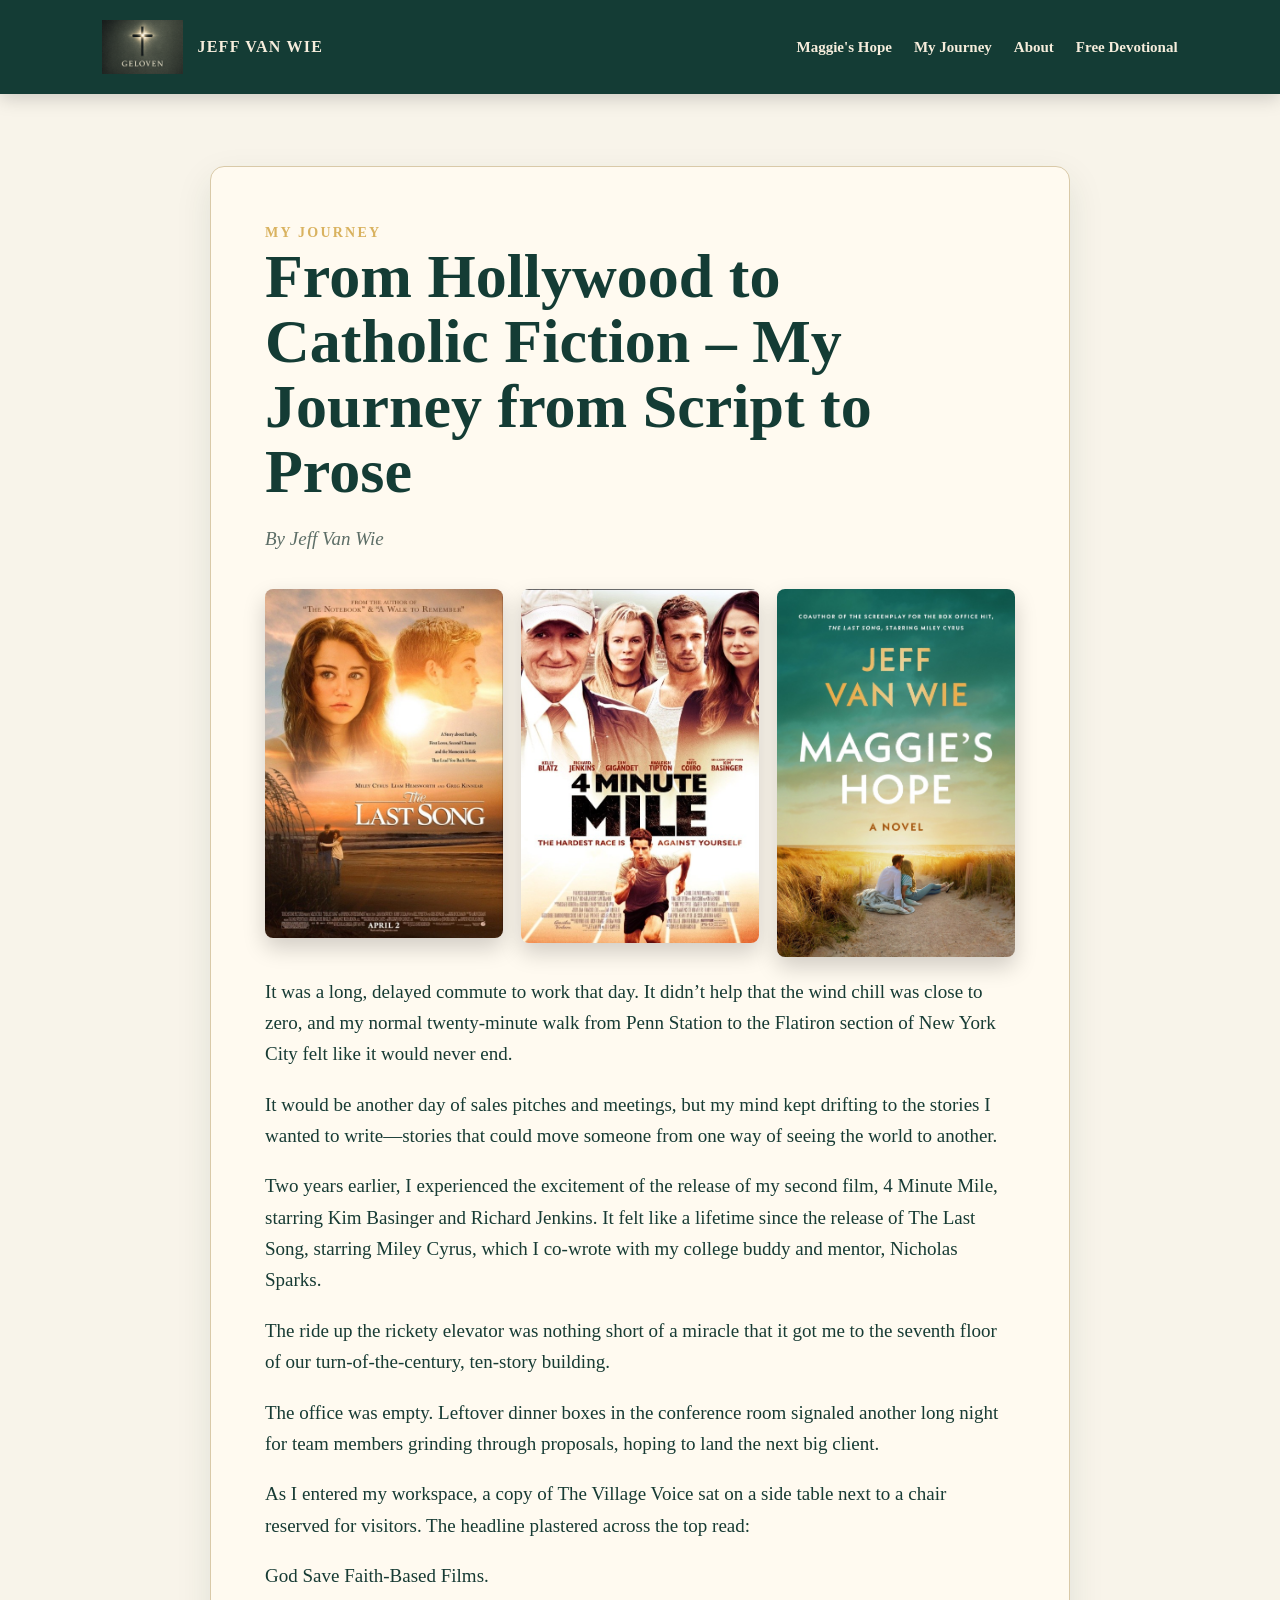
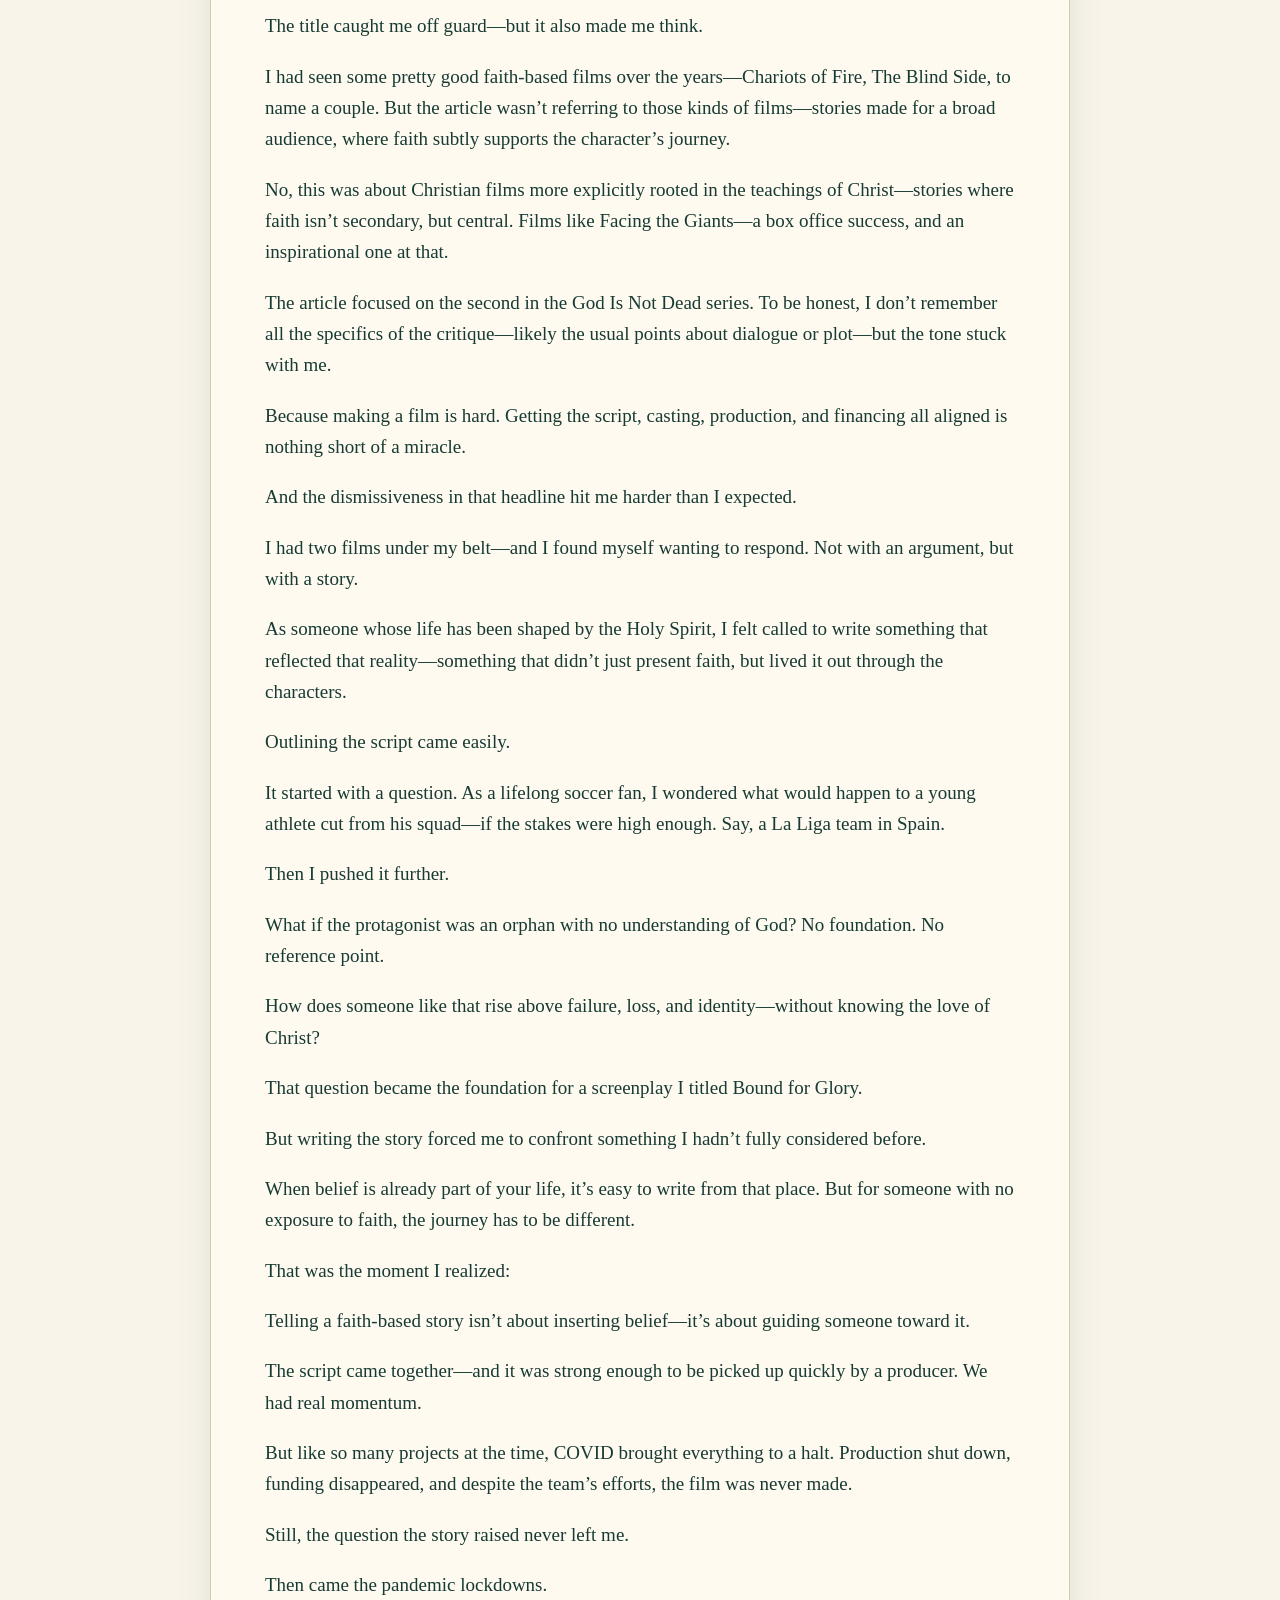
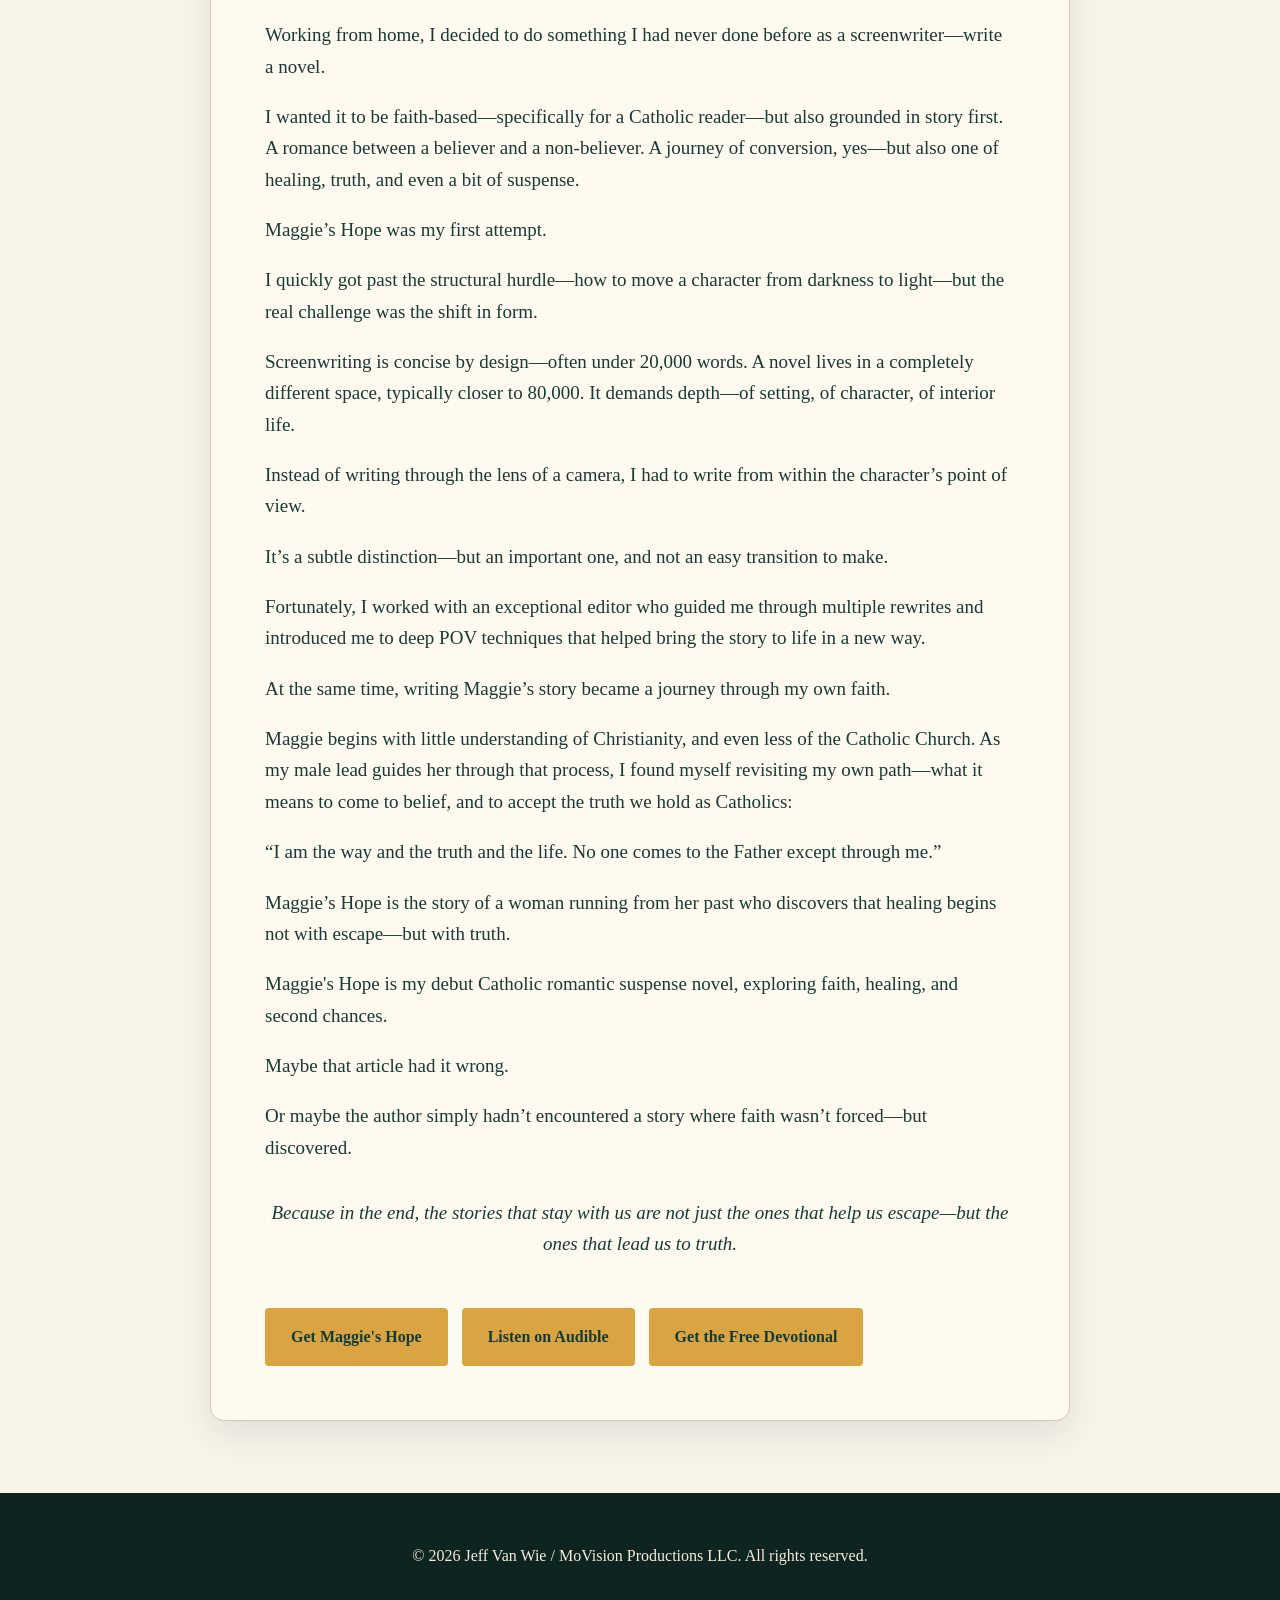
==== commit 6e10ca0b: "Add files via upload" ====
--- a/journey.html
+++ b/journey.html
@@ -73,7 +73,8 @@
     <p>Or maybe the author simply hadn’t encountered a story where faith wasn’t forced—but discovered.</p>
     <p class="quote">Because in the end, the stories that stay with us are not just the ones that help us escape—but the ones that lead us to truth.</p>
     <div class="btnrow">
-      <a class="btn" href="https://www.amazon.com/Maggies-Hope-Catholic-Romantic-Suspense-ebook/dp/B0H3CFPGQQ/ref=sr_1_1?crid=3NCWQ1MYMF61F&dib=eyJ2IjoiMSJ9.yBqb46Kqh1Ugg5azzYywWVtmL_UlsK4Of6RCggLA4gTGjHj071QN20LucGBJIEps.63e5xa8-_Xz1dTC999kGmpaDfAiHw9QunpuG3n6hT9c&dib_tag=se&keywords=Maggie%27s+Hope+Jeff+Van+Wie&qid=1780402239&sprefix=maggie%27s+hope+jeff+van+wie%2Caps%2C113&sr=8-1">Order Maggie's Hope</a>
+      <a class="btn" href="https://www.amazon.com/dp/B0H3CFPGQQ?bestFormat=true">Get Maggie's Hope</a>
+      <a class="btn audio-btn" href="https://www.audible.com/pd/Maggies-Hope-Audiobook/B0H92G4JGB" target="_blank" rel="noopener noreferrer">Listen on Audible</a>
       <a class="btn" href="index.html#devotional">Get the Free Devotional</a>
     </div>
   </article>
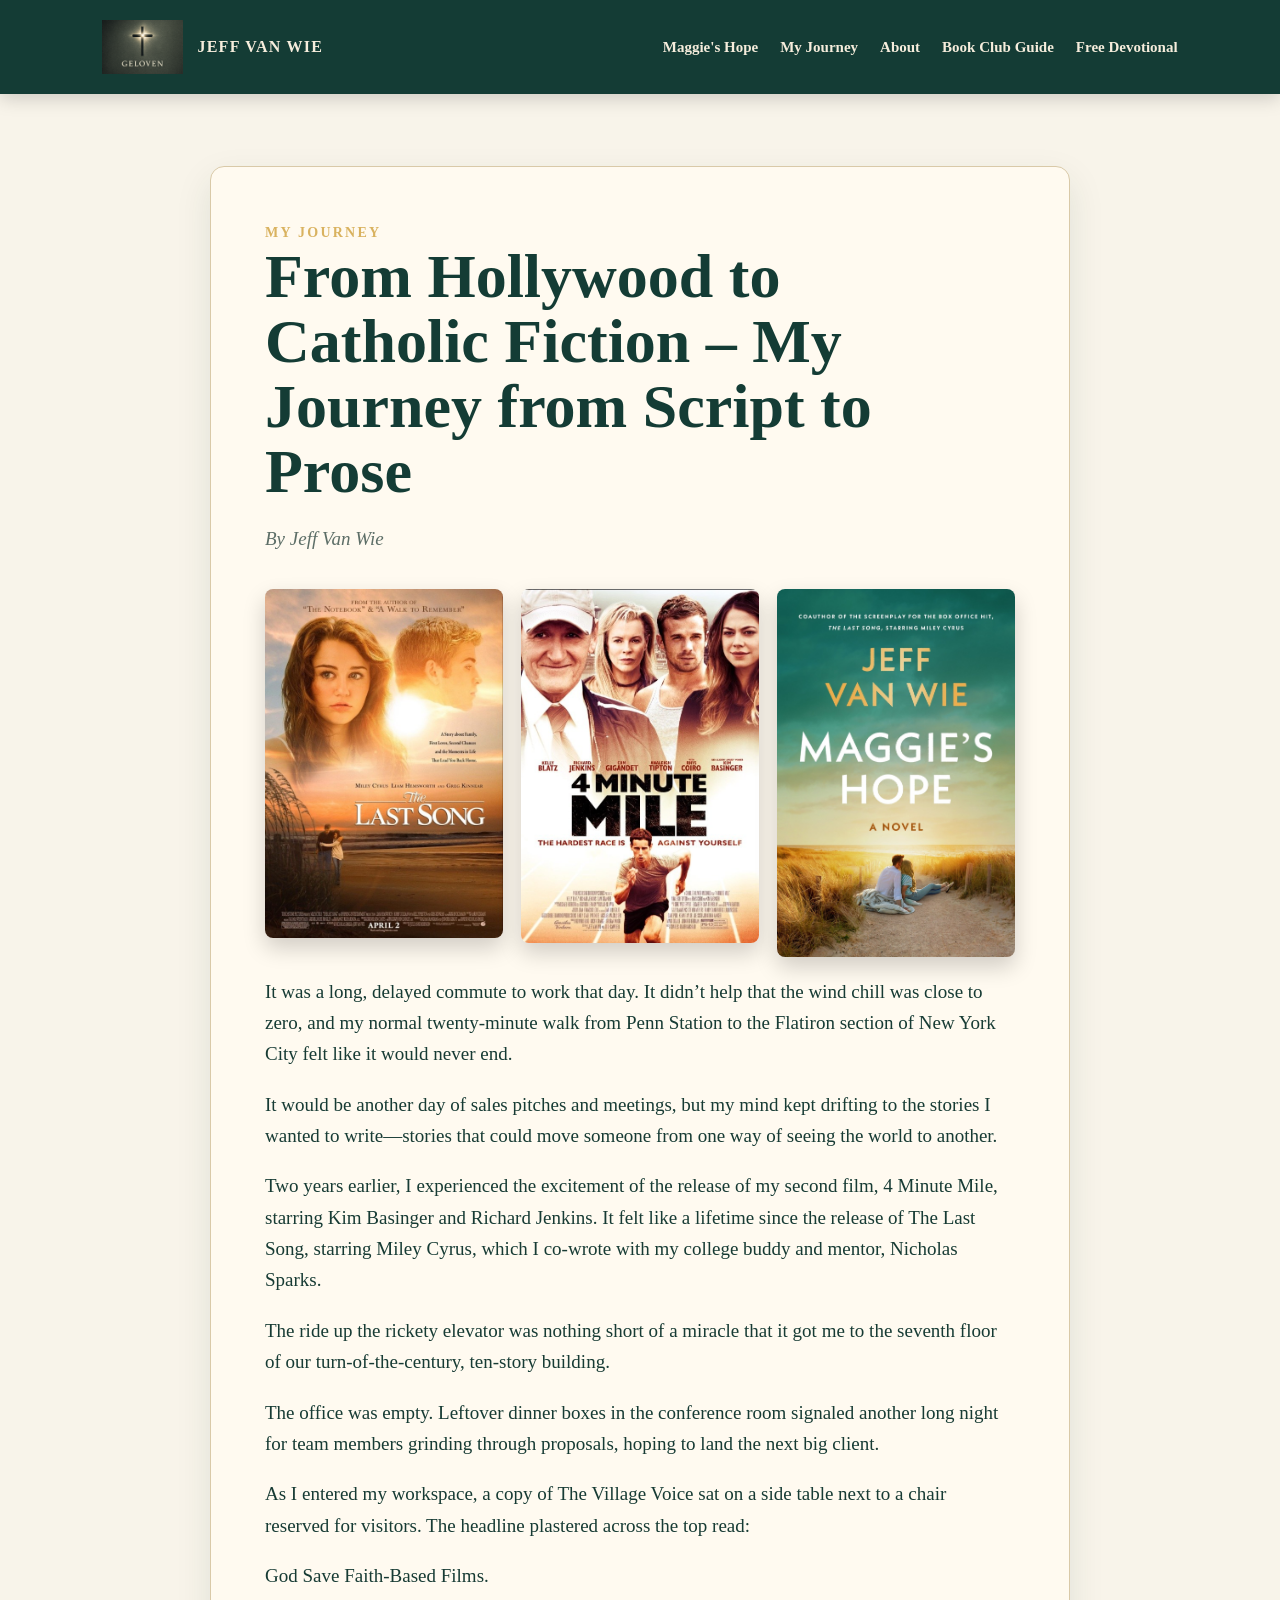
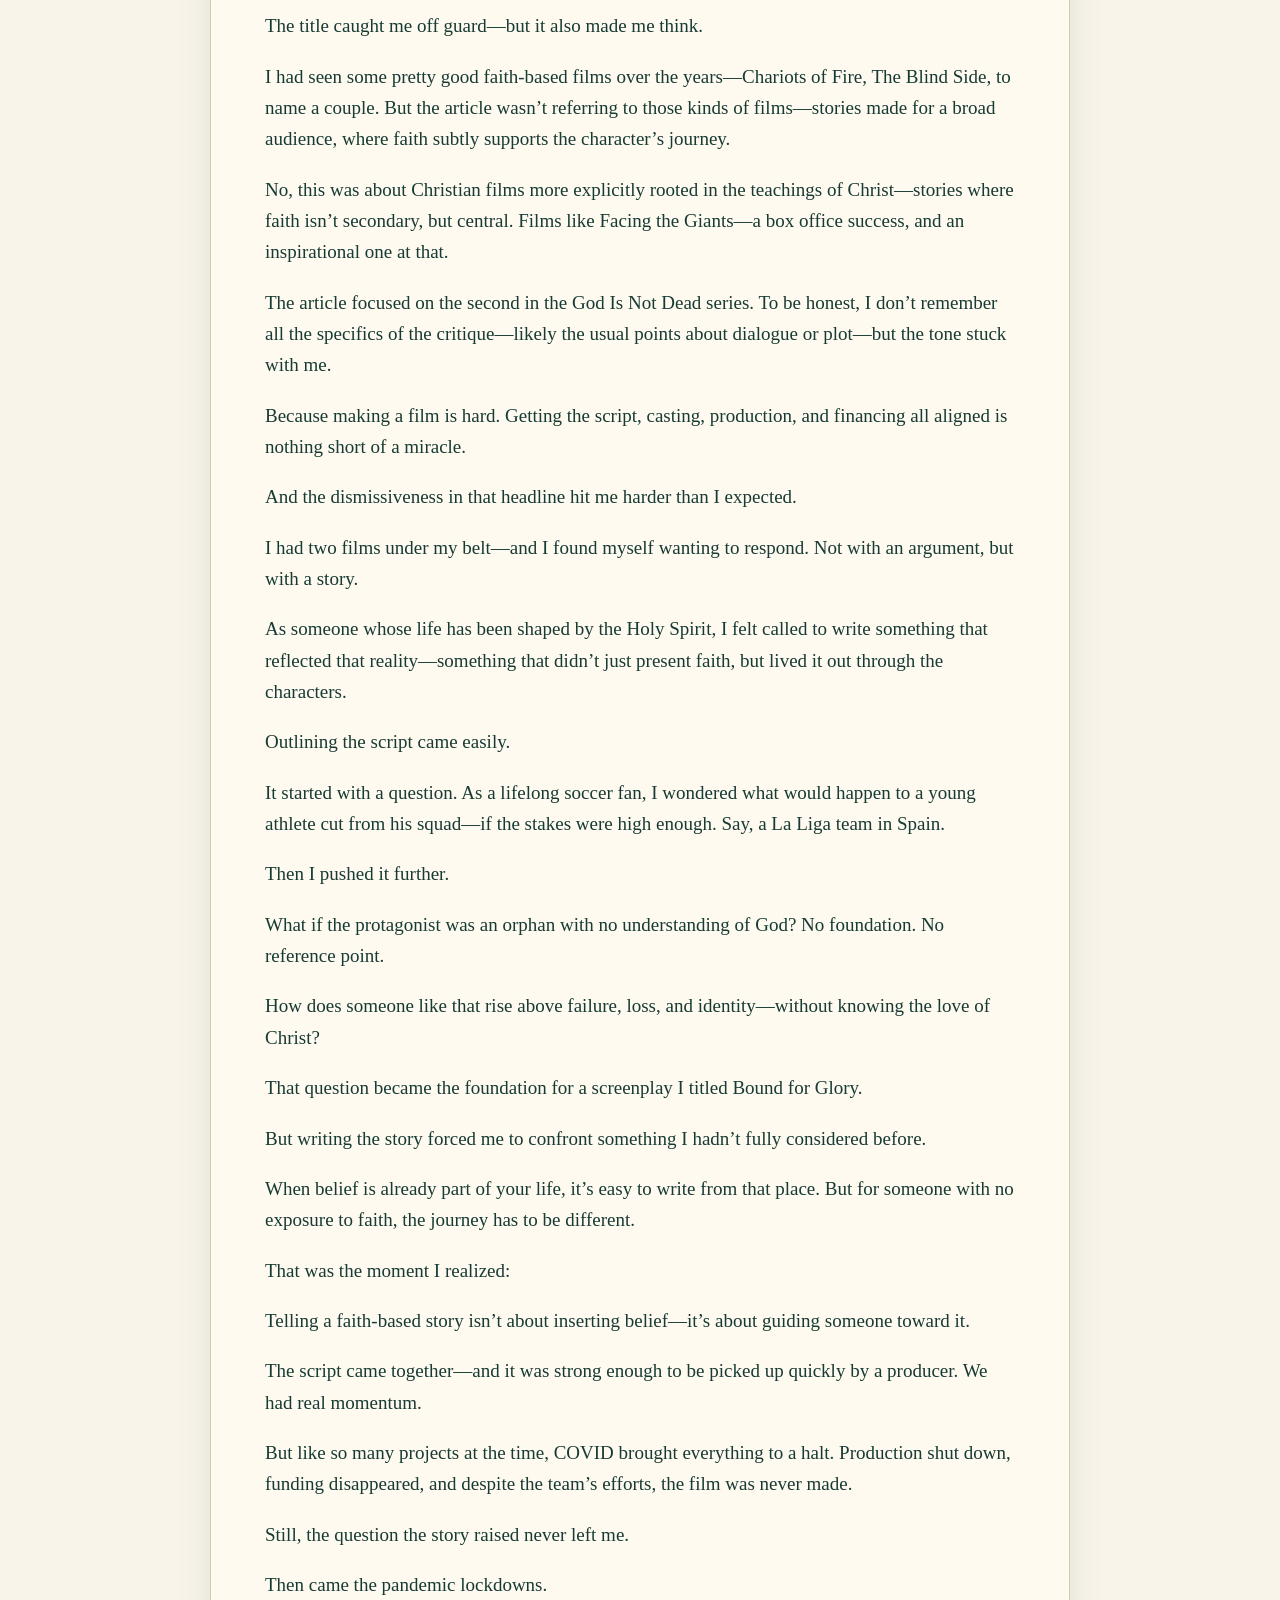
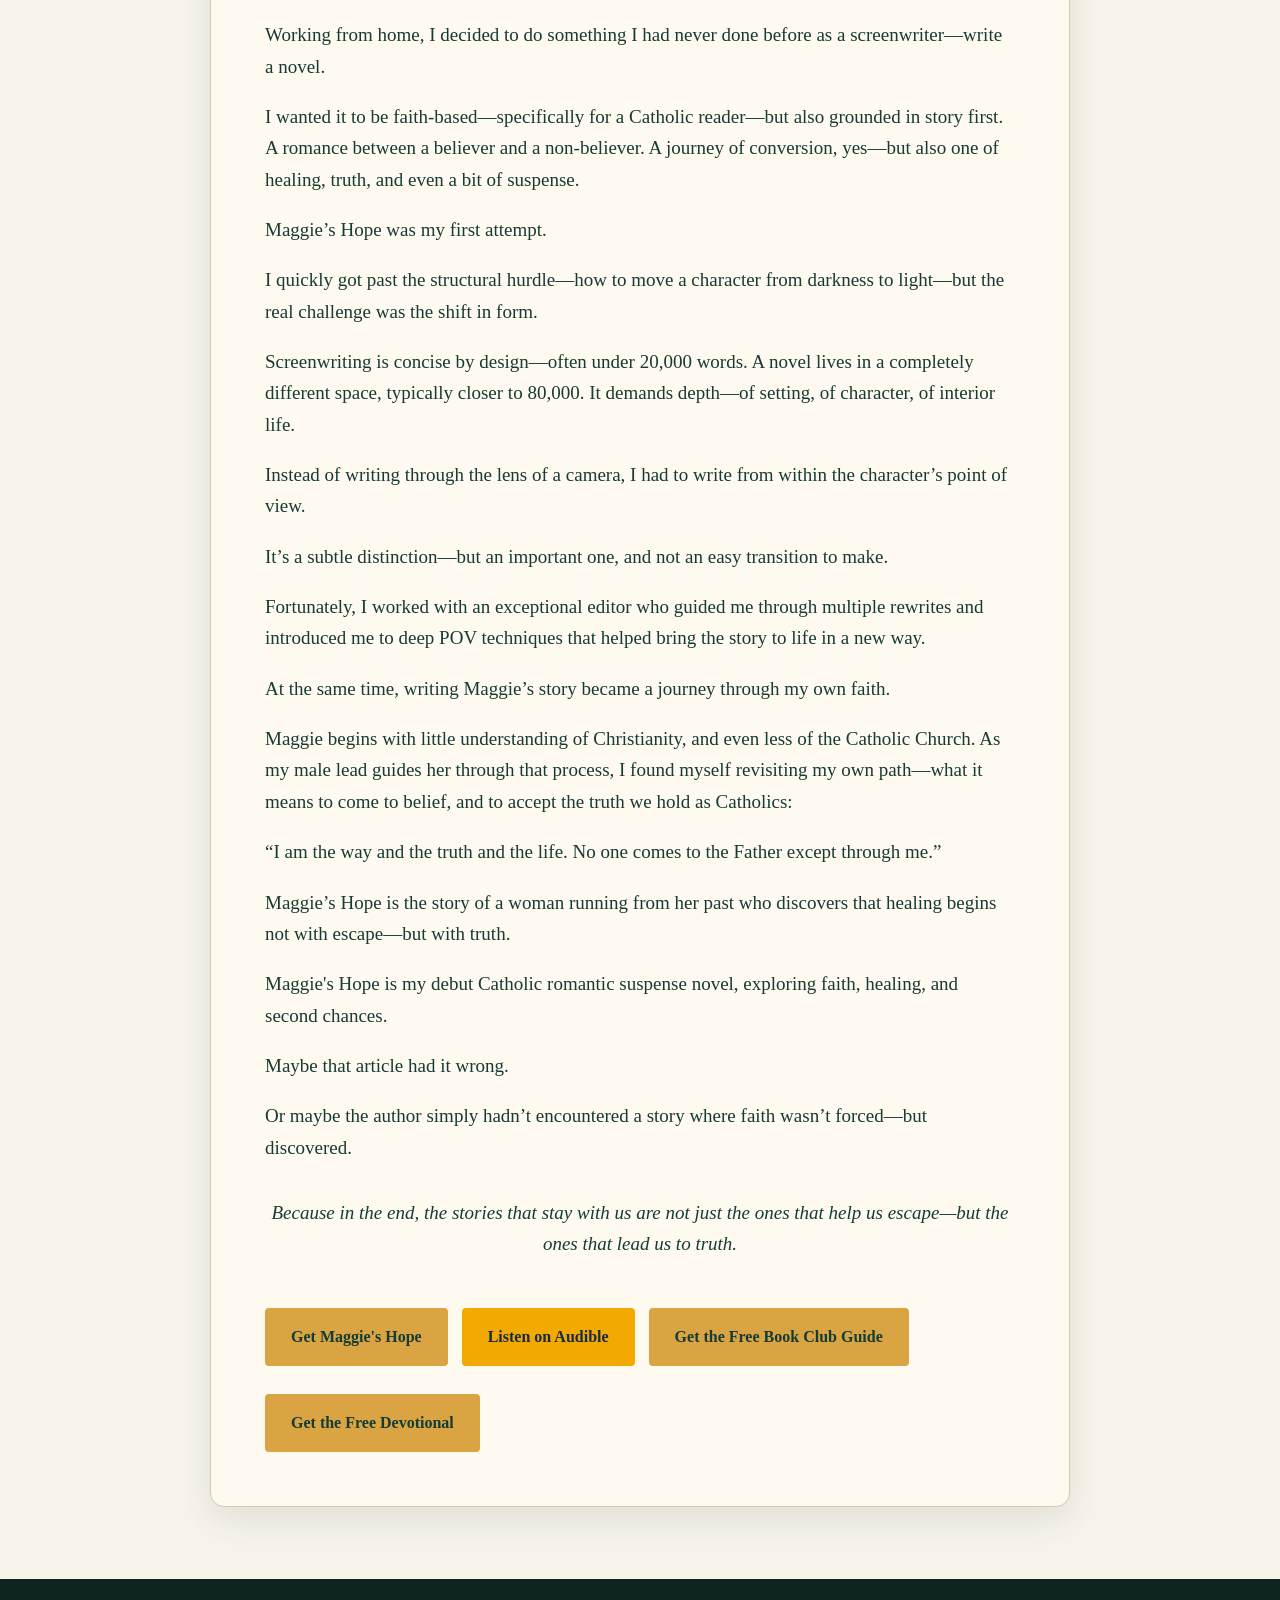
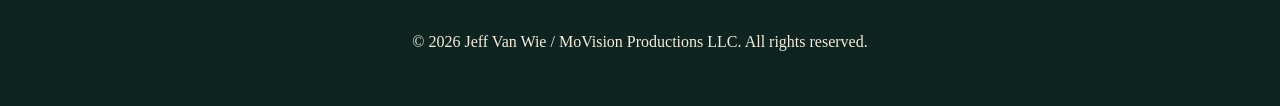
==== commit 3ceeb970: "Add files via upload Updates ... Ellen Gable ... audiobook ... companion guide" ====
--- a/journey.html
+++ b/journey.html
@@ -14,6 +14,7 @@
     <a href="index.html#maggies-hope">Maggie's Hope</a>
     <a href="journey.html">My Journey</a>
     <a href="index.html#about">About</a>
+    <a href="index.html#book-club-guide">Book Club Guide</a>
     <a href="index.html#devotional">Free Devotional</a>
   </nav>
 </header>
@@ -75,6 +76,7 @@
     <div class="btnrow">
       <a class="btn" href="https://www.amazon.com/dp/B0H3CFPGQQ?bestFormat=true">Get Maggie's Hope</a>
       <a class="btn audio-btn" href="https://www.audible.com/pd/Maggies-Hope-Audiobook/B0H92G4JGB" target="_blank" rel="noopener noreferrer">Listen on Audible</a>
+      <a class="btn companion-btn" href="https://movision-productions-llc-fctrkg.subscribepage.io" target="_blank" rel="noopener noreferrer">Get the Free Book Club Guide</a>
       <a class="btn" href="index.html#devotional">Get the Free Devotional</a>
     </div>
   </article>
--- a/assets/site.css
+++ b/assets/site.css
@@ -6,3 +6,11 @@
 
 
 .endorsement-note{font-size:18px;color:var(--gold2);font-weight:bold;margin:0 0 10px}.praise-section{background:#fffaf0;padding-top:58px;padding-bottom:58px}.praise-card{max-width:980px;margin:0 auto;text-align:center}.praise-card h2{max-width:820px;margin-left:auto;margin-right:auto}.stars{font-size:30px;letter-spacing:.08em;color:var(--gold);line-height:1;margin:8px 0 18px}.praise-card blockquote{margin:18px auto 0;max-width:850px;font-size:22px;line-height:1.55;color:var(--green);font-style:italic}.praise-card cite{display:block;margin-top:18px;font-size:17px;line-height:1.45;color:var(--text);font-style:normal;font-weight:bold}.center-row{justify-content:center}
+
+/* July 2026 audiobook and review updates */
+.audio-btn{background:#f2a900;border-color:#f2a900;color:#172a46}
+.audio-btn:hover{filter:brightness(.96)}
+.light-secondary{background:transparent;color:var(--green);border-color:var(--green)}
+.format-note{margin:22px 0 2px;color:var(--green)}
+.testimonial-divider{width:110px;height:2px;background:var(--gold);margin:36px auto}
+.amazon-review-btn{background:transparent;color:var(--green);border-color:var(--gold)}
